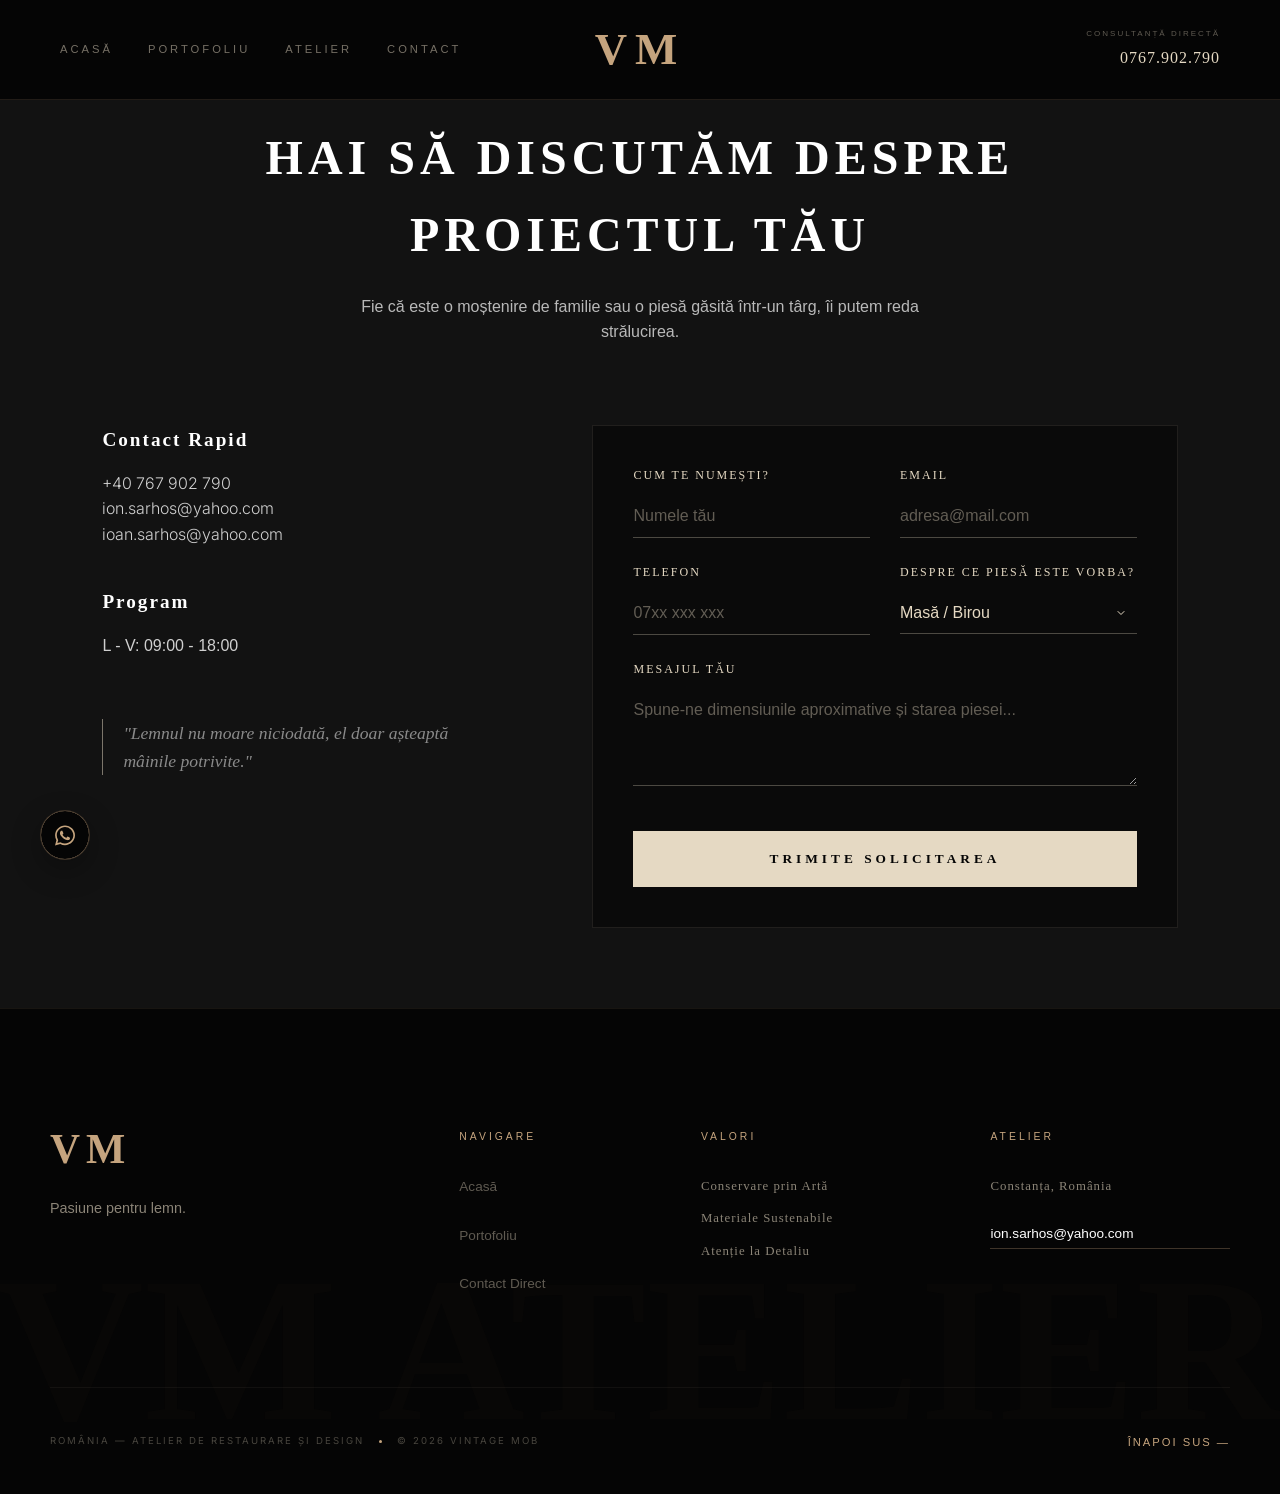
==== contact.html @ 912da4c3 "Add files via upload" ====
<!DOCTYPE html>
<html lang="ro">
<head>
    <meta charset="UTF-8">
    <meta name="viewport" content="width=device-width, initial-scale=1.0">
    <title>Contact Premium | VintageMob</title>
    <link rel="stylesheet" href="style.css">
    <link href="https://fonts.googleapis.com/css2?family=Inter:wght@300;400;700&display=swap" rel="stylesheet">
</head>
<body>

   <header class="v-header-fixed">
    <div class="v-header-container">
        
        <nav class="v-nav">
            <a href="index.html" class="v-link">Acasă</a>
            <a href="portofoliu.html" class="v-link">Portofoliu</a>
            <a href="despre.html" class="v-link">Atelier</a>
            <a href="contact.html" class="v-link">Contact</a>
        </nav>

        <div class="v-logo-box">
            <a href="index.html" class="v-logo">VM</a>
        </div>

        <div class="v-action">
            <a href="tel:0767902790" class="v-tel-link">
                <span class="v-tel-label">Consultanță Directă</span>
                <span class="v-tel-num">0767.902.790</span>
                <div class="v-line-anim"></div>
            </a>
        </div>

    </div>
</header>


    <main class="contact-premium">
        <section class="contact-intro">
            <h1>Hai să discutăm despre proiectul tău</h1>
            <p>Fie că este o moștenire de familie sau o piesă găsită într-un târg, îi putem reda strălucirea.</p>
        </section>

        <div class="contact-grid">
            <aside class="contact-details">
                
                <div class="info-block">
    <h3>Contact Rapid</h3>
    <p><a href="tel:+40767902790" class="contact-link-active">+40 767 902 790</a></p>
    
    <p><a href="mailto:ion.sarhos@yahoo.com" class="contact-link-active">ion.sarhos@yahoo.com</a></p>
    <p><a href="mailto:ioan.sarhos@yahoo.com" class="contact-link-active">ioan.sarhos@yahoo.com</a></p>
</div>
                <div class="info-block">
                    
                    <h3>Program</h3>
                    <p>L - V: 09:00 - 18:00</p>
                    
                </div>

                <blockquote class="contact-quote">
                    "Lemnul nu moare niciodată, el doar așteaptă mâinile potrivite."
                </blockquote>
            </aside>





<section class="form-wrapper">
    <form action="https://formspree.io/f/mykdwbqo" method="POST" enctype="multipart/form-data" class="modern-form">
        
        <div class="input-row">
            <div class="input-group">
                <label>Cum te numești?</label>
                <input type="text" name="nume" placeholder="Numele tău" required>
            </div>
            <div class="input-group">
                <label>Email</label>
                <input type="email" name="email" placeholder="adresa@mail.com" required>
            </div>
        </div>
        
        <div class="input-row">
            <div class="input-group">
                <label>Telefon</label>
                <input type="tel" name="telefon" placeholder="07xx xxx xxx" required>
            </div>
            <div class="input-group">
                <label>Despre ce piesă este vorba?</label>
                <select name="tip_mobila">
                    <option value="masa">Masă / Birou</option>
                    <option value="mobila-comanda">Mobilă la comandă</option>
                    <option value="scaune">Scaune / Fotolii</option>
                    <option value="tamplarie-comanda">Uși / Ferestre la comandă</option>
                    <option value="dulap">Dulap / Comodă</option>
                    <option value="altceva">Altceva</option>
                </select>
            </div>
        </div>

        <div class="input-group">
            <label>Mesajul tău</label>
            <textarea name="mesaj" rows="4" placeholder="Spune-ne dimensiunile aproximative și starea piesei..."></textarea>
        </div>

        <button type="submit" class="btn-premium">Trimite Solicitarea</button>
    </form>
</section>




            
            
        </div>
    </main>

   <footer class="cinematic-footer">
    <div class="footer-bg-text">VM ATELIER</div>

    <div class="footer-container">
        <div class="footer-grid">
            
            <div class="footer-col brand-col">
                <a href="index.html" class="logo-classic">VM</a>
                <p class="brand-desc">Pasiune pentru lemn.</p>
            </div>
            
            <div class="footer-col">
                <span class="footer-label">Navigare</span>
                <nav class="footer-links">
                    <a href="index.html">Acasă</a>
                    <a href="portofoliu.html">Portofoliu</a>
                    <a href="contact.html">Contact Direct</a>
                </nav>
            </div>

            <div class="footer-col">
                <span class="footer-label">Valori</span>
                <div class="footer-static-wrap">
                    <p class="footer-static-text">Conservare prin Artă</p>
                    <p class="footer-static-text">Materiale Sustenabile</p>
                    <p class="footer-static-text">Atenție la Detaliu</p>
                </div>
            </div>

            <div class="footer-col">
                <span class="footer-label">Atelier</span>
                <div class="footer-links">
                    <p class="footer-static-text">Constanța, România</p>
                    <a href="mailto:ion.sarhos@yahoo.com" class="footer-cta-email">ion.sarhos@yahoo.com</a>
                </div>
            </div>

        </div>

        <div class="footer-bottom">
            <div class="footer-legal">
                <span>ROMÂNIA — ATELIER DE RESTAURARE ȘI DESIGN</span>
                <div class="legal-dots"></div>
                <span>&copy; 2026 VINTAGE MOB</span>
            </div>
            <div class="back-to-top">
                <a href="#top">Înapoi sus —</a>
            </div>
        </div>
    </div>
</footer>



<div class="wa-container">
    <a href="https://wa.me/40767902790" target="_blank" class="wa-link">
        <span class="wa-text">Consultanță WhatsApp</span>
        <div class="wa-icon-box">
            <svg viewBox="0 0 448 512" class="wa-svg">
                <path d="M380.9 97.1C339 55.1 283.2 32 223.9 32c-122.4 0-222 99.6-222 222 0 39.1 10.2 77.3 29.6 111L0 480l117.7-30.9c32.4 17.7 68.9 27 106.1 27h.1c122.3 0 224.1-99.6 224.1-222 0-59.3-25.2-115-67.1-157zm-157 341.6c-33.2 0-65.7-8.9-94-25.7l-6.7-4-69.8 18.3L72 359.2l-4.4-7c-18.5-29.4-28.2-63.3-28.2-98.2 0-101.7 82.8-184.5 184.6-184.5 49.3 0 95.6 19.2 130.4 54.1 34.8 34.9 56.2 81.2 56.1 130.5 0 101.8-84.9 184.6-186.6 184.6zm101.2-138.2c-5.5-2.8-32.8-16.2-37.9-18-5.1-1.9-8.8-2.8-12.5 2.8-3.7 5.6-14.3 18-17.6 21.8-3.2 3.7-6.5 4.2-12 1.4-5.5-2.8-23.2-8.5-44.2-27.1-16.4-14.6-27.4-32.7-30.6-38.2-3.2-5.6-.3-8.6 2.4-11.4 2.5-2.5 5.5-6.5 8.3-9.8 2.8-3.3 3.7-5.6 5.5-9.3 1.8-3.7.9-6.9-.5-9.7-1.4-2.8-12.5-30.1-17.1-41.2-4.5-10.8-9.1-9.3-12.5-9.5-3.2-.2-6.9-.2-10.6.1-3.7.3-9.7 1.4-14.8 6.9-5.1 5.6-19.4 19-19.4 46.3 0 27.3 19.9 53.7 22.6 57.4 2.8 3.7 39.1 59.7 94.8 83.8 13.2 5.8 23.5 9.2 31.5 11.8 13.3 4.2 25.4 3.6 35 2.2 10.7-1.5 32.8-13.4 37.4-26.4 4.6-13 4.6-24.1 3.2-26.4-1.3-2.5-5-3.9-10.5-6.6z"/>
            </svg>
        </div>
    </a>
</div>


</body>
</html>
---- style.css ----
/* =========================================
   PALETA CROMATICĂ: Alb, Gri Deschis, Gri Închis
   ========================================= */

:root {
    --alb-pur: #FFFFFF;
    --gri-foarte-deschis: #F5F5F5; /* Fundal secțiuni */
    --gri-deschis: #D1D1D1;        /* Borduri și Hover */
    --gri-mediu: #666666;          /* Text secundar */
    --gri-inchis: #1A1A1A;         /* Header, Butoane, Text principal */
}









/* RESETARE GENERALĂ */
* {
    margin: 0;
    padding: 0;
    box-sizing: border-box;
    font-family: 'Inter', -apple-system, BlinkMacSystemFont, "Segoe UI", Roboto, sans-serif;
}

body {
    background-color: var(--alb-pur);
    color: var(--gri-inchis);
    line-height: 1.6;
}

/* ============================================================
HEADER SUPREME - VINTAGEMOB (FINAL OPTIMIZED)
============================================================ */

.atelier-header {
position: fixed !important;
top: 0 !important;
left: 0 !important;
width: 100% !important;
background: rgba(5, 5, 5, 0.95) !important; /* Negru intens, ușor transparent */
backdrop-filter: blur(15px) !important;
border-bottom: 1px solid rgba(197, 164, 126, 0.1) !important;
padding: 20px 0 !important;
z-index: 9999 !important;
transition: all 0.4s ease !important;
}

.header-inner {
max-width: 1400px !important;
margin: 0 auto !important;
padding: 0 50px !important;
display: grid !important;
grid-template-columns: 1fr auto 1fr !important; /* Centrare matematică a logoului */
align-items: center !important;
}

/* --- NAVIGARE (STÂNGA) --- */
.header-nav {
display: flex !important;
gap: 35px !important;
}

.nav-link {
font-family: 'Montserrat', sans-serif !important;
font-size: 0.75rem !important;
text-transform: uppercase !important;
letter-spacing: 2px !important;
color: rgba(229, 217, 195, 0.5) !important;
text-decoration: none !important;
transition: 0.4s ease !important;
font-weight: 400 !important;
}

.nav-link:hover {
color: #E5D9C3 !important;
transform: translateY(-1px) !important;
}

/* --- LOGO (CENTRU) --- */
.logo-classic {
font-family: 'Cinzel', serif !important;
font-size: 2.6rem !important;
font-weight: 700 !important;
color: #C5A47E !important;
text-decoration: none !important;
letter-spacing: 6px !important;
text-transform: uppercase !important;
transition: 0.5s cubic-bezier(0.22, 1, 0.36, 1) !important;
line-height: 1 !important;
display: block !important;
}

.logo-classic:hover {
color: #E5D9C3 !important;
letter-spacing: 8px !important;
text-shadow: 0 0 25px rgba(197, 164, 126, 0.3) !important;
}

/* --- ACTION / TEL (DREAPTA) --- */
.header-action {
display: flex !important;
justify-content: flex-end !important;
}

.consultancy-link {
text-align: right !important;
text-decoration: none !important;
position: relative !important;
}

.consultancy-label {
display: block !important;
font-family: 'Montserrat', sans-serif !important;
font-size: 0.55rem !important;
text-transform: uppercase !important;
letter-spacing: 2px !important;
color: rgba(229, 217, 195, 0.4) !important;
margin-bottom: 2px !important;
}

.consultancy-num {
font-family: 'Cinzel', serif !important;
font-size: 0.95rem !important;
color: #E5D9C3 !important;
letter-spacing: 1px !important;
transition: 0.4s ease !important;
}

.link-underline {
position: absolute !important;
bottom: -2px !important;
right: 0 !important;
width: 0 !important;
height: 1px !important;
background: #C5A47E !important;
transition: width 0.4s ease !important;
}

.consultancy-link:hover .link-underline {
width: 100% !important;
}

.consultancy-link:hover .consultancy-num {
color: #FFFFFF !important;
}

/* --- MOBILE FIX --- */
@media (max-width: 1100px) {
.header-nav { display: none !important; }
.header-inner {
grid-template-columns: 1fr 1fr !important;
padding: 0 30px !important;
}
.logo-classic { font-size: 2rem !important; }
}

/* ============================================================
ULTRA-PRIORITY: ANULARE STILURI EXTERNE
============================================================ */
header, header *, .logo-classic, .nav-link, .consultancy-num {
box-sizing: border-box !important;
}




/* =========================================
   HERO SECTION - FULLSCREEN IMMERSIVE
   ========================================= */
.hero {
    width: 100%;
    height: 100vh; /* Ocupă exact 100% din înălțimea ecranului */
    display: flex;
    flex-direction: column;
    justify-content: center;
    align-items: center;
    text-align: center;
    position: relative;
    overflow: hidden;
    
    /* Fundalul cu overlay întunecat pentru contrast maxim */
    background: linear-gradient(rgba(0, 0, 0, 0.6), rgba(0, 0, 0, 0.7)), 
                url('gm1.jpg') no-repeat center center;
    background-size: cover !important;
    background-attachment: fixed; /* Efect de parallax subtil */
}

.hero h1 {
    font-family: 'Cinzel', serif;
    font-size: clamp(3rem, 10vw, 6rem); /* Se adaptează de la mobil la desktop */
    color: #fdfaf5;
    margin-bottom: 20px;
    letter-spacing: 15px;
    text-transform: uppercase;
    font-weight: 700;
    text-shadow: 0 10px 30px rgba(0, 0, 0, 0.5);
    animation: fadeInDown 1.5s ease;
}

.hero p {
    font-family: 'Montserrat', sans-serif;
    font-size: 1.2rem;
    color: #C5A47E; /* Culoarea logo-ului pentru consistență */
    letter-spacing: 8px;
    text-transform: uppercase;
    font-weight: 300;
    position: relative;
    padding-top: 30px;
    animation: fadeInUp 1.5s ease;
}

/* Linia elegantă sub subtitlu */
.hero p::before {
    content: '';
    position: absolute;
    top: 0;
    left: 50%;
    transform: translateX(-50%);
    width: 80px;
    height: 1px;
    background-color: #C5A47E;
}

/* =========================================
   RÂNDURI ZIG-ZAG (HOME REFINEMENT)
   ========================================= */
.proiecte-home {
    background-color: #050505; /* Negru pur pentru fundal */
    padding: 100px 0;
}

.rand {
    display: flex;
    align-items: center;
    justify-content: space-between;
    padding: 80px 10%;
    gap: 80px;
    min-height: 60vh;
}

/* Alternanța automată (Zig-Zag) */
.rand:nth-child(even) {
    flex-direction: row-reverse;
}

.poza {
    flex: 1.2;
    overflow: hidden;
    line-height: 0;
    border: 1px solid rgba(197, 164, 126, 0.1);
}

.poza img {
    width: 100%;
    height: auto;
    display: block;
    transition: transform 1.2s cubic-bezier(0.19, 1, 0.22, 1);
    filter: grayscale(20%);
}

.poza:hover img {
    transform: scale(1.05);
    filter: grayscale(0%);
}

.text-box {
    flex: 1;
}

.text-box h3 {
    font-family: 'Cinzel', serif;
    font-size: 2rem;
    color: #E5D9C3;
    margin-bottom: 25px;
    border-bottom: 1px solid #C5A47E;
    padding-bottom: 15px;
    display: inline-block;
}

.text-box p {
    font-family: 'Montserrat', sans-serif;
    color: rgba(229, 217, 195, 0.6);
    line-height: 1.8;
    font-size: 1.1rem;
}

/* Animații */
@keyframes fadeInDown {
    from { opacity: 0; transform: translateY(-30px); }
    to { opacity: 1; transform: translateY(0); }
}

@keyframes fadeInUp {
    from { opacity: 0; transform: translateY(30px); }
    to { opacity: 1; transform: translateY(0); }
}

/* Mobile Fix */
@media (max-width: 900px) {
    .rand, .rand:nth-child(even) {
        flex-direction: column;
        padding: 50px 5%;
        gap: 30px;
        text-align: center;
    }



/* =========================================
   ANIMATIE STATISTICI (REVEAL EFFECT)
   ========================================= */

.stats-section {
    display: flex;
    justify-content: space-around;
    padding: 120px 10%;
    background-color: #050505;
    border-top: 1px solid rgba(197, 164, 126, 0.05);
}

.stat-item {
    text-align: center;
    opacity: 0; /* Invizibil la început */
    transform: translateY(30px);
    animation: statReveal 1s cubic-bezier(0.2, 1, 0.3, 1) forwards;
}

/* Delay-uri pentru ca itemele să apară pe rând (Stânga -> Dreapta) */
.stat-item:nth-child(1) { animation-delay: 0.2s; }
.stat-item:nth-child(2) { animation-delay: 0.4s; }
.stat-item:nth-child(3) { animation-delay: 0.6s; }

.stat-number {
    display: block;
    font-family: 'Cinzel', serif;
    font-size: clamp(3rem, 5vw, 4.5rem);
    font-weight: 700;
    color: #C5A47E;
    margin-bottom: 10px;
    letter-spacing: 2px;
}

.stat-label {
    font-family: 'Montserrat', sans-serif;
    text-transform: uppercase;
    letter-spacing: 4px;
    font-size: 0.75rem;
    color: rgba(229, 217, 195, 0.4);
}

@keyframes statReveal {
    to {
        opacity: 1;
        transform: translateY(0);
    }
}
/* Modificăm stat-item pentru a fi "pregătit" de animație */
.stat-item {
    text-align: center;
    opacity: 0; 
    transform: translateY(30px);
    transition: all 1s cubic-bezier(0.2, 1, 0.3, 1);
}

/* Clasa pe care o va adăuga JavaScript-ul */
.stat-item.visible {
    opacity: 1;
    transform: translateY(0);
}

/* Delay-uri pentru apariție succesivă */
.stat-item.visible:nth-child(1) { transition-delay: 0.2s; }
.stat-item.visible:nth-child(2) { transition-delay: 0.4s; }
.stat-item.visible:nth-child(3) { transition-delay: 0.6s; }





}
/* =========================================
   FORMULAR CONTACT
   ========================================= */
.contact-form {
    max-width: 600px;
    margin: 50px auto;
    padding: 0 20px;
}

.contact-form input, 
.contact-form textarea {
    width: 100%;
    padding: 15px;
    margin-bottom: 20px;
    border: 1px solid var(--gri-deschis);
    background: var(--alb-pur);
    font-size: 1rem;
}

.btn-trimite {
    background-color: var(--gri-inchis);
    color: var(--alb-pur);
    padding: 15px 40px;
    border: none;
    text-transform: uppercase;
    font-weight: bold;
    cursor: pointer;
    transition: opacity 0.3s;
}

.btn-trimite:hover {
    opacity: 0.9;
}




/* --- PAGINA CONTACT PREMIUM --- */

:root {
    --bg-black: #050505;
    --alb-murdar: #E5D9C3;
    --text-muted: rgba(229, 217, 195, 0.6);
}

body {
    background-color: var(--bg-black);
    color: var(--alb-murdar);
}

.contact-premium {
    padding: 120px 8% 80px;
}

/* Intro */
.contact-intro {
    text-align: center;
    margin-bottom: 80px;
}

.contact-intro h1 {
    font-family: 'Cinzel', serif;
    font-size: 3rem;
    letter-spacing: 5px;
    margin-bottom: 20px;
    text-transform: uppercase;
}

.contact-intro p {
    font-family: 'Montserrat', sans-serif;
    font-weight: 300;
    opacity: 0.7;
    max-width: 600px;
    margin: 0 auto;
}

/* Grid Layout */
.contact-grid {
    display: grid;
    grid-template-columns: 1fr 1.5fr;
    gap: 100px;
}

/* Detalii Stânga (Asid) */
.contact-details .info-block {
    margin-bottom: 40px;
}

.info-block span {
    font-family: 'Cinzel', serif;
    font-size: 0.8rem;
    color: var(--text-muted);
    display: block;
    margin-bottom: 10px;
}

.info-block h3 {
    font-family: 'Cinzel', serif;
    font-size: 1.2rem;
    letter-spacing: 2px;
    margin-bottom: 15px;
}

.info-block p {
    font-family: 'Montserrat', sans-serif;
    font-weight: 300;
    line-height: 1.6;
    opacity: 0.8;
}

.contact-quote {
    margin-top: 60px;
    font-family: 'Cinzel', serif;
    font-style: italic;
    font-size: 1.1rem;
    border-left: 1px solid var(--alb-murdar);
    padding-left: 20px;
    opacity: 0.5;
}









/* --- FORMULAR VINTAGEMOB REPARAT COMPLET --- */

.form-wrapper {
    background: #0a0a0a !important; /* Fundal închis */
    padding: 40px !important;
    border: 1px solid rgba(229, 217, 195, 0.1) !important;
    width: 100%;
    box-sizing: border-box;
}

.modern-form {
    display: flex;
    flex-direction: column;
    gap: 25px;
}

/* Alinierea pe două coloane */
.input-row {
    display: grid !important;
    grid-template-columns: 1fr 1fr !important; /* Două coloane egale */
    gap: 30px !important;
}

.input-group {
    display: flex;
    flex-direction: column;
}

.input-group label {
    font-family: 'Cinzel', serif !important;
    font-size: 0.75rem !important;
    color: #E5D9C3 !important; /* Alb murdar vizibil */
    text-transform: uppercase;
    letter-spacing: 2px;
    margin-bottom: 10px;
    display: block;
}

/* Stil pentru Input, Select și Textarea */
.input-group input, 
.input-group select, 
.input-group textarea {
    background: transparent !important;
    border: none !important;
    border-bottom: 1px solid rgba(229, 217, 195, 0.3) !important;
    color: #FFFFFF !important; /* Scrisul clientului e alb pur */
    padding: 12px 0 !important;
    font-family: 'Montserrat', sans-serif !important;
    font-size: 1rem !important;
    outline: none !important;
    width: 100%;
}

.input-group input:focus, 
.input-group select:focus, 
.input-group textarea:focus {
    border-bottom-color: #E5D9C3 !important;
}

/* Ajustare Select pentru a fi lizibil */
.input-group select option {
    background-color: #0a0a0a;
    color: #E5D9C3;
}

/* Butonul Premium */
.btn-premium {
    background-color: #E5D9C3 !important;
    color: #050505 !important;
    border: none !important;
    padding: 20px !important;
    font-family: 'Cinzel', serif !important;
    font-weight: 700 !important;
    letter-spacing: 4px !important;
    text-transform: uppercase !important;
    cursor: pointer !important;
    transition: 0.4s !important;
    margin-top: 20px;
}

.btn-premium:hover {
    background-color: #FFFFFF !important;
    letter-spacing: 6px !important;
}

/* Placeholders mai vizibili */
::placeholder {
    color: rgba(229, 217, 195, 0.4) !important;
}

/* Mobile Fix */
@media (max-width: 768px) {
    .input-row {
        grid-template-columns: 1fr !important; /* O singură coloană pe telefon */
        gap: 20px !important;
    }
}


/* --- STILIZARE LISTĂ ASCUNSĂ (SELECT) --- */

.input-group select {
    background-color: transparent !important;
    color: #E5D9C3 !important; /* Culoarea textului principal */
    cursor: pointer !important;
    appearance: none !important; /* Scoate săgeata default a browserului */
    -webkit-appearance: none;
    -moz-appearance: none;
    padding-right: 30px !important; /* Spațiu pentru noua săgeată */
    background-image: url("data:image/svg+xml,%3Csvg xmlns='http://www.w3.org/2000/svg' width='12' height='12' viewBox='0 0 24 24' fill='none' stroke='%23E5D9C3' stroke-width='2' stroke-linecap='round' stroke-linejoin='round'%3E%3Cpath d='m6 9 6 6 6-6'/%3E%3C/svg%3E") !important;
    background-repeat: no-repeat !important;
    background-position: right 10px center !important;
}

/* Stil pentru opțiunile care apar când dai click */
.input-group select option {
    background-color: #0d0d0d !important; /* Fundalul listei când e deschisă */
    color: #E5D9C3 !important;
    padding: 15px !important;
    font-family: 'Montserrat', sans-serif !important;
}

/* Hover pe opțiuni (funcționează în funcție de browser) */
.input-group select option:hover {
    background-color: #1a1a1a !important;
}

/* Reparăm linia de jos să fie activă și la select */
.input-group select:focus {
    border-bottom-color: #E5D9C3 !important;
}










/* --- PORTFOLIO V3: MUZEAL & CINEMATIC --- */

.portfolio-v3 {
    background-color: #050505;
    color: #E5D9C3;
}

/* 1. HERO SECTION */
.p-hero {
    height: 100vh;
    display: flex;
    align-items: center;
    justify-content: center;
    text-align: center;
    background: radial-gradient(circle at center, #0a0a0a 0%, #050505 100%);
}

.p-reveal-tag {
    font-family: 'Montserrat', sans-serif;
    font-size: 0.65rem;
    text-transform: uppercase;
    letter-spacing: 6px;
    color: #C5A47E;
    display: block;
    margin-bottom: 30px;
}

.p-main-title {
    font-family: 'Cinzel', serif;
    font-size: clamp(2.5rem, 8vw, 5.5rem);
    font-weight: 400;
    line-height: 1.1;
    margin-bottom: 40px;
}

.p-main-title em {
    font-family: 'Playfair Display', serif; /* Dacă îl ai, altfel va lua default serif italic */
    font-style: italic;
    color: #C5A47E;
}

.p-scroll-indicator {
    margin-top: 50px;
    display: flex;
    justify-content: center;
}

.p-line {
    width: 1px;
    height: 80px;
    background: linear-gradient(to bottom, #C5A47E, transparent);
}

/* 2. DUAL DISPLAY (DIPTIC) */
.p-project-entry {
    padding: 150px 0;
}

.p-diptic {
    display: grid;
    grid-template-columns: 1fr 1fr;
    gap: 30px;
    padding: 0 5%;
    height: 85vh;
}

.p-frame {
    position: relative;
    overflow: hidden;
    background: #111;
}

.p-frame img {
    width: 100%;
    height: 100%;
    object-fit: cover;
    opacity: 0.8;
    transition: all 1.8s cubic-bezier(0.19, 1, 0.22, 1);
}

.p-frame:hover img {
    opacity: 1;
    transform: scale(1.05);
}

.p-meta-tag {
    position: absolute;
    bottom: 30px;
    left: 30px;
    font-family: 'Montserrat', sans-serif;
    font-size: 0.6rem;
    letter-spacing: 3px;
    text-transform: uppercase;
    background: rgba(0,0,0,0.7);
    padding: 10px 20px;
    border: 1px solid rgba(197, 164, 126, 0.2);
}

/* 3. DESCRIPTION GRID */
.p-description-grid {
    padding: 60px 5% 0;
    display: grid;
    grid-template-columns: 0.5fr 1.5fr;
    align-items: flex-start;
}

.p-description-grid.central {
    grid-template-columns: 1fr;
    text-align: center;
    max-width: 800px;
    margin: 0 auto;
}

.p-number {
    font-family: 'Cinzel', serif;
    font-size: 5rem;
    color: rgba(197, 164, 126, 0.1);
    line-height: 1;
}

.p-info h2 {
    font-family: 'Cinzel', serif;
    font-size: 2.2rem;
    color: #E5D9C3;
    margin-bottom: 20px;
}

.p-info p {
    font-family: 'Montserrat', sans-serif;
    font-weight: 300;
    line-height: 1.8;
    color: rgba(229, 217, 195, 0.7);
    max-width: 600px;
}

.p-link-luxury {
    display: inline-block;
    margin-top: 30px;
    font-family: 'Montserrat', sans-serif;
    font-size: 0.75rem;
    text-transform: uppercase;
    letter-spacing: 2px;
    color: #C5A47E;
    text-decoration: none;
    border-bottom: 1px solid rgba(197, 164, 126, 0.3);
    padding-bottom: 5px;
    transition: 0.4s;
}

.p-link-luxury:hover {
    color: #fff;
    border-color: #fff;
    padding-right: 15px;
}

/* 4. CAROUSEL SHOWCASE */
.p-gallery-showcase {
    padding: 150px 0;
    background-color: #080808;
}

.p-gallery-header {
    text-align: center;
    margin-bottom: 80px;
}

.p-carousel {
    position: relative;
    width: 100%;
    height: 80vh;
    display: flex;
    align-items: center;
}

.p-track-container {
    width: 100%;
    height: 100%;
    overflow: hidden;
}

.p-track {
    display: flex;
    height: 100%;
    transition: transform 1.2s cubic-bezier(0.77, 0, 0.175, 1);
}

/* --- REGULA PENTRU TOATE SLIDE-URILE --- */
.p-slide {
    min-width: 100%;
    height: 85vh; /* Înălțime constantă */
    display: flex;
    align-items: center;
    justify-content: center;
    background-color: #050505;
    overflow: hidden;
}

/* --- PRIMA POZĂ: FULL WIDTH (STÂNGA-DREAPTA) --- */
.p-slide:first-child img {
    width: 100% !important;
    height: 100% !important;
    object-fit: cover !important; /* Aceasta se va întinde pe tot ecranul */
    filter: brightness(0.8); /* Puțin mai întunecată pentru aspect dramatic */
}

/* --- RESTUL POZELOR: REZOLUȚIE COMPLETĂ (FĂRĂ TĂIERE) --- */
.p-slide:not(:first-child) img {
    max-width: 95%; /* Lăsăm puțin spațiu la margini pentru eleganță */
    max-height: 90%;
    width: auto !important;
    height: auto !important;
    object-fit: contain !important; /* Aici vedem toată poza, chiar dacă e portret */
    box-shadow: 0 30px 60px rgba(0,0,0,0.8);
}

/* Stil pentru butoanele de navigare ca să nu acopere pozele */
.p-nav {
    z-index: 100;
    background: rgba(0,0,0,0.2);
    border-radius: 50%;
    width: 60px;
    height: 60px;
    display: flex;
    align-items: center;
    justify-content: center;
    transition: 0.3s;
}

.p-nav:hover {
    background: rgba(197, 164, 126, 0.8);
    color: #050505;
}

.p-nav {
    position: absolute;
    top: 50%;
    transform: translateY(-50%);
    background: transparent;
    border: none;
    color: #C5A47E;
    font-size: 3rem;
    cursor: pointer;
    z-index: 10;
    transition: 0.4s;
    opacity: 0.5;
}

.p-nav:hover {
    opacity: 1;
    color: #fff;
}

.p-prev { left: 40px; }
.p-next { right: 40px; }

/* 5. FINAL CTA */
.p-final-cta {
    padding: 180px 5%;
    text-align: center;
    border-top: 1px solid rgba(197, 164, 126, 0.1);
}

.p-cta-inner h2 {
    font-family: 'Cinzel', serif;
    font-size: 2.5rem;
    margin-bottom: 15px;
}

.p-cta-inner p {
    font-family: 'Montserrat', sans-serif;
    margin-bottom: 40px;
    opacity: 0.6;
}

.p-btn-gold {
    display: inline-block;
    padding: 22px 55px;
    background-color: #C5A47E;
    color: #050505;
    font-family: 'Cinzel', serif;
    font-weight: 700;
    text-decoration: none;
    text-transform: uppercase;
    letter-spacing: 4px;
    transition: 0.5s;
}

.p-btn-gold:hover {
    background-color: #fff;
    letter-spacing: 6px;
    transform: translateY(-5px);
}

/* RESPONSIVE */
@media (max-width: 900px) {
    .p-diptic {
        grid-template-columns: 1fr;
        height: auto;
    }
    .p-frame { height: 50vh; }
    .p-description-grid { grid-template-columns: 1fr; }
    .p-carousel { height: 50vh; }
    .p-nav { font-size: 2rem; }
    .p-prev { left: 10px; }
    .p-next { right: 10px; }
}



/* --- SECTION VIDEO FULL WIDTH --- */
.p-video-full {
    width: 100%;
    overflow: hidden;
    background-color: #050505;
}

.p-video-wrapper-full {
    position: relative;
    width: 100%;
    height: 80vh; /* Ocupă 80% din înălțimea ecranului */
    display: flex;
    align-items: center;
    justify-content: center;
}

.v-content-full {
    position: absolute;
    top: 0;
    left: -12%; /* Păstrăm crop-ul de 12% pe margini */
    width: 124%; 
    height: 100%;
    object-fit: cover;
    filter: brightness(0.4) contrast(1.1); /* Întunecăm pentru a scoate textul în evidență */
}

/* Containerul pentru derularea textului */
.v-scrolling-overlay {
    position: relative;
    z-index: 10;
    width: 100%;
    overflow: hidden;
}

.v-scroll-container {
    display: flex;
    align-items: center;
    justify-content: center;
    white-space: nowrap;
    animation: slowScroll 15s linear infinite; /* Mișcare foarte lentă și fluidă */
}

.v-scroll-phrase {
    font-family: 'Cinzel', serif !important;
    font-size: clamp(2rem, 8vw, 6rem) !important;
    color: #E5D9C3;
    letter-spacing: 20px;
    text-transform: uppercase;
    margin: 0 50px;
    opacity: 0.8;
}

/* Linia elegantă între cele două concepte */
.v-scroll-divider {
    width: 150px;
    height: 1px;
    background: linear-gradient(90deg, transparent, #C5A47E, transparent);
    margin: 0 30px;
}

/* ANIMAȚIA DE DERULARE LENTĂ */
@keyframes slowScroll {
    0% {
        transform: translateX(50%);
        opacity: 0;
    }
    10%, 90% {
        opacity: 1;
    }
    100% {
        transform: translateX(-50%);
        opacity: 0;
    }
}

/* Overlay gradient pe margini pentru un look soft */
.p-video-wrapper-full::after, .p-video-wrapper-full::before {
    content: '';
    position: absolute;
    top: 0;
    width: 15%;
    height: 100%;
    z-index: 11;
    pointer-events: none;
}

.p-video-wrapper-full::before {
    left: 0;
    background: linear-gradient(90deg, #050505, transparent);
}

.p-video-wrapper-full::after {
    right: 0;
    background: linear-gradient(-90deg, #050505, transparent);
}

/* Mobile Adaptive */
@media (max-width: 768px) {
    .p-video-wrapper-full { height: 50vh; }
    .v-scroll-phrase { letter-spacing: 8px; font-size: 2rem !important; }
    .v-scroll-divider { width: 60px; }
}





/* --- FOOTER ULTIMATE EDITION --- */
.cinematic-footer {
    position: relative;
    background-color: #050505;
    padding: 120px 0 40px 0;
    overflow: hidden;
    border-top: 1px solid rgba(197, 164, 126, 0.1);
}

/* Textul uriaș de pe fundal */
.footer-bg-text {
    position: absolute;
    bottom: -20px;
    left: 50%;
    transform: translateX(-50%);
    font-family: 'Cinzel', serif;
    font-size: 18vw;
    font-weight: 900;
    color: rgba(197, 164, 126, 0.03); /* Foarte discret */
    white-space: nowrap;
    pointer-events: none;
    z-index: 0;
}

.footer-container {
    max-width: 1400px;
    margin: 0 auto;
    padding: 0 50px;
    position: relative;
    z-index: 1;
}

.footer-grid {
    display: grid;
    grid-template-columns: 1.5fr 1fr 1fr 1.2fr;
    gap: 60px;
    margin-bottom: 80px;
}

/* Stil Logo în Footer */
.brand-col .logo-classic {
    font-size: 3rem;
    margin-bottom: 25px;
    display: inline-block;
}

.brand-desc {
    font-family: 'Montserrat', sans-serif;
    font-size: 0.9rem;
    line-height: 1.8;
    color: rgba(229, 217, 195, 0.6);
    max-width: 300px;
}

.footer-label {
    display: block;
    font-family: 'Montserrat', sans-serif;
    font-size: 0.65rem;
    text-transform: uppercase;
    letter-spacing: 3px;
    color: #C5A47E;
    margin-bottom: 30px;
}

.footer-links {
    display: flex;
    flex-direction: column;
    gap: 15px;
}

.footer-links a {
    font-family: 'Montserrat', sans-serif;
    font-size: 0.85rem;
    color: rgba(229, 217, 195, 0.4);
    text-decoration: none;
    transition: 0.4s;
}

.footer-links a:hover {
    color: #E5D9C3;
    transform: translateX(5px);
}

/* Coloana de Status/Contact */
.availability {
    font-family: 'Cinzel', serif;
    font-size: 0.8rem;
    color: #E5D9C3;
    margin-bottom: 10px;
    letter-spacing: 1px;
}

.footer-cta-email {
    font-family: 'Montserrat', sans-serif;
    font-size: 1rem;
    color: #FFFFFF;
    text-decoration: none;
    border-bottom: 1px solid rgba(197, 164, 126, 0.3);
    padding-bottom: 5px;
    transition: 0.4s;
}

.footer-cta-email:hover {
    border-bottom-color: #C5A47E;
}

/* Bara finală de jos */
.footer-bottom {
    border-top: 1px solid rgba(229, 217, 195, 0.05);
    padding-top: 40px;
    display: flex;
    justify-content: space-between;
    align-items: center;
}

.footer-legal {
    display: flex;
    align-items: center;
    gap: 20px;
    font-family: 'Montserrat', sans-serif;
    font-size: 0.65rem;
    letter-spacing: 1px;
    color: rgba(229, 217, 195, 0.3);
}

.legal-dots {
    width: 4px;
    height: 4px;
    background: #C5A47E;
    border-radius: 50%;
}

.back-to-top a {
    font-family: 'Montserrat', sans-serif;
    font-size: 0.7rem;
    text-transform: uppercase;
    letter-spacing: 2px;
    color: #C5A47E;
    text-decoration: none;
    transition: 0.4s;
}

.back-to-top a:hover {
    letter-spacing: 4px;
    color: #fff;
}

/* Mobile */
@media (max-width: 1024px) {
    .footer-grid { grid-template-columns: 1fr 1fr; }
}

@media (max-width: 600px) {
    .footer-grid { grid-template-columns: 1fr; }
    .footer-bottom { flex-direction: column; gap: 20px; text-align: center; }
}








/* --- RESPONSIVE OPTIMIZATION --- */
@media (max-width: 992px) {
    .project-story {
        flex-direction: column !important; /* Toate devin coloane pe mobil */
        min-height: auto;
        padding: 80px 5%;
    }
    .project-image-parallax {
        height: 50vh;
        margin-bottom: 40px;
    }
    .project-content {
        text-align: left !important; /* Toate textele aliniate la stânga pe mobil */
    }
    .project-number {
        top: -10px;
        font-size: 3rem;
    }
    .hero-portfolio-intro h1 {
        font-size: clamp(3rem, 7vw, 5rem);
    }
    .lead-text {
        font-size: 1.1rem;
    }
}

@media (max-width: 576px) {
    .hero-portfolio-intro h1 {
        font-size: clamp(2.5rem, 6vw, 4rem);
    }
    .project-content h2 {
        font-size: 2rem;
    }
    .cta-final h1 {
        font-size: clamp(2rem, 5vw, 3.5rem);
    }
}

/* Set background-image for parallax dynamically via CSS attribute */
.project-image-parallax[data-img="proiect1.jpg"] { background-image: url('proiect1.jpg'); }
.project-image-parallax[data-img="proiect2.jpg"] { background-image: url('proiect2.jpg'); }
.project-image-parallax[data-img="proiect3.jpg"] { background-image: url('proiect3.jpg'); }
.project-image-parallax[data-img="proiect4.jpg"] { background-image: url('proiect4.jpg'); }
/* Adaugă aici și alte poze necesare */
.hero-portfolio-intro { background-image: url('hero-portofoliu.jpg'); } /* Imaginea de intro */















/* =========================================
   1. VARIABILE, RESETARE & FONTURI
   ========================================= */
:root {
    --gold: #c2a063; /* Auriu Vintage */
    --dark: #121212; /* Negru Intens */
    --dark-soft: #1a1a1a; /* Gri Foarte Închis */
    --light: #ffffff; /* Alb Pur */
    --grey-text: #a0a0a0; /* Gri pentru Text Secundar */
    --border-dark: #333; /* Culoare borduri și separatoare */
}

/* Resetare și Fonturi */
* {
    margin: 0;
    padding: 0;
    box-sizing: border-box;
    font-family: 'Inter', sans-serif; /* Font modern pentru corpul textului */
}

body {
    background-color: var(--dark);
    color: var(--light);
    line-height: 1.6;
    overflow-x: hidden; /* Previne scroll-ul orizontal nedorit */
}



/* =========================================
   3. HERO SECTION (IMAGINE DE FUNDAL SPECTACULOASĂ)
   ========================================= */
.hero-premium {
    width: 100%;
    height: 95vh; /* Aproape tot ecranul pentru impact */
    display: flex;
    flex-direction: column;
    justify-content: center;
    align-items: center;
    text-align: center;
    
    /* Imagine de fundal spectaculoasă - o bancă de lucru vintage */
    background: linear-gradient(rgba(0,0,0,0.7), rgba(0,0,0,0.8)), 
                url('gm.jpg') no-repeat center center/cover;
    
    background-attachment: fixed; /* Efect de Parallax */
    position: relative;
    overflow: hidden; /* Pentru a ascunde orice depășire a imaginii */
}

.hero-premium h1 {
    font-family: 'Playfair Display', serif; /* Font elegant pentru titlu */
    font-size: clamp(3.5rem, 8vw, 6rem); /* Titlu mare, responsiv */
    color: var(--light);
    text-transform: uppercase;
    letter-spacing: 5px;
    margin-bottom: 25px;
    text-shadow: 0px 4px 10px rgba(0,0,0,0.6); /* Umbră subtilă pentru lizibilitate */
}

.hero-premium p {
    color: var(--gold);
    font-size: clamp(1.1rem, 2.5vw, 1.6rem);
    letter-spacing: 4px;
    text-transform: uppercase;
    margin-bottom: 40px;
    font-weight: 300;
}

.btn-primary {
    display: inline-block;
    padding: 18px 40px;
    background-color: var(--gold);
    color: var(--dark);
    text-decoration: none;
    text-transform: uppercase;
    font-weight: 700;
    font-size: 1rem;
    letter-spacing: 2px;
    border: none;
    border-radius: 3px;
    transition: all 0.3s ease;
    box-shadow: 0px 5px 15px rgba(0,0,0,0.3);
}

.btn-primary:hover {
    background-color: var(--light);
    color: var(--dark);
    transform: translateY(-3px);
    box-shadow: 0px 8px 20px rgba(0,0,0,0.4);
}
/* =========================================
   4. RÂNDURI ZIG-ZAG (PROIECTE)
   ========================================= */
.rand {
    display: flex;
    align-items: center;
    padding: 100px 10%;
    gap: 80px;
}

.rand.invers {
    flex-direction: row-reverse;
    background-color: #1a1a1a; /* Gri foarte inchis pentru contrast */
}

.poza {
    flex: 1.2;
    overflow: hidden;
}

.poza img {
    width: 100%;
    display: block;
    border: 1px solid #333;
    transition: transform 0.6s cubic-bezier(0.2, 1, 0.3, 1);
}

.poza:hover img {
    transform: scale(1.05);
}

.text-box {
    flex: 1;
}

.text-box h3 {
    font-family: 'Playfair Display', serif;
    font-size: 2.2rem;
    color: #c2a063;
    margin-bottom: 20px;
}

.text-box p {
    color: #a0a0a0;
    font-size: 1.1rem;
    max-width: 500px;
}

/* =========================================
   5. STATISTICI (CIFRE)
   ========================================= */
.stats-section {
    display: flex;
    justify-content: space-around;
    padding: 120px 10%;
    background-color: #000000;
    text-align: center;
    border-top: 1px solid #222;
}

.stat-number {
    display: block;
    font-size: 4rem;
    font-family: 'Playfair Display', serif;
    font-weight: bold;
    color: #c2a063;
    margin-bottom: 10px;
}

.stat-label {
    text-transform: uppercase;
    letter-spacing: 3px;
    font-size: 0.8rem;
    color: #666;
}

/* =========================================
   6. FOOTER PREMIUM EXTINS
   ========================================= */
/* --- FOOTER FINAL LIGA SUPERIOARĂ --- */
.cinematic-footer {
    position: relative;
    background-color: #050505;
    padding: 120px 0 40px 0;
    overflow: hidden;
    border-top: 1px solid rgba(197, 164, 126, 0.1);
}

.footer-bg-text {
    position: absolute;
    bottom: -20px;
    left: 50%;
    transform: translateX(-50%);
    font-family: 'Cinzel', serif;
    font-size: 16vw;
    font-weight: 900;
    color: rgba(197, 164, 126, 0.02);
    white-space: nowrap;
    pointer-events: none;
    z-index: 0;
}

.footer-container {
    max-width: 1400px;
    margin: 0 auto;
    padding: 0 50px;
    position: relative;
    z-index: 1;
}

/* Setăm Grid-ul pe 4 coloane */
.footer-grid {
    display: grid;
    grid-template-columns: 1.5fr 0.8fr 1fr 1fr;
    gap: 50px;
    margin-bottom: 80px;
}

.footer-label {
    display: block;
    font-family: 'Montserrat', sans-serif;
    font-size: 0.65rem;
    text-transform: uppercase;
    letter-spacing: 3px;
    color: #C5A47E;
    margin-bottom: 30px;
}

/* Stiluri Text Static (Valori/Atelier) */
.footer-static-text {
    font-family: 'Cinzel', serif;
    font-size: 0.8rem;
    color: rgba(229, 217, 195, 0.6);
    margin-bottom: 12px;
    letter-spacing: 1px;
}

.footer-links a {
    font-family: 'Montserrat', sans-serif;
    font-size: 0.85rem;
    color: rgba(229, 217, 195, 0.4);
    text-decoration: none;
    display: block;
    margin-bottom: 12px;
    transition: 0.4s ease;
}

.footer-links a:hover {
    color: #E5D9C3;
    transform: translateX(5px);
}

.footer-cta-email {
    font-family: 'Montserrat', sans-serif;
    color: #FFFFFF !important;
    border-bottom: 1px solid rgba(197, 164, 126, 0.3);
    padding-bottom: 3px;
    display: inline-block !important;
}

/* Copyright Bar */
.footer-bottom {
    border-top: 1px solid rgba(229, 217, 195, 0.05);
    padding-top: 40px;
    display: flex;
    justify-content: space-between;
    align-items: center;
}

.footer-legal {
    font-family: 'Montserrat', sans-serif;
    font-size: 0.6rem;
    letter-spacing: 2px;
    color: rgba(229, 217, 195, 0.3);
    display: flex;
    align-items: center;
    gap: 15px;
}

.legal-dots {
    width: 3px;
    height: 3px;
    background: #C5A47E;
    border-radius: 50%;
}

.back-to-top a {
    font-family: 'Montserrat', sans-serif;
    font-size: 0.7rem;
    text-transform: uppercase;
    color: #C5A47E;
    text-decoration: none;
    letter-spacing: 2px;
}

/* Mobile */
@media (max-width: 1024px) {
    .footer-grid { grid-template-columns: 1fr 1fr; gap: 40px; }
    .footer-bg-text { font-size: 25vw; }
}


/* =========================================
   7. RESPONSIVE (MOBIL)
   ========================================= */
@media (max-width: 992px) {
    .navbar {
        height: auto;
        padding: 25px;
        flex-direction: column;
        gap: 20px;
    }
    
    .nav-links li {
        margin: 0 15px;
    }

    .hero h1 {
        font-size: 3rem;
    }

    .rand {
        flex-direction: column !important;
        text-align: center;
        padding: 60px 5%;
        gap: 40px;
    }

    .footer-main {
        grid-template-columns: 1fr;
        gap: 50px;
        text-align: center;
    }

    .footer-brand p {
        margin: 20px auto;
    }
}











/* Ajustări specifice pentru textul de poveste */
.text-box p {
    margin-bottom: 20px; /* Spațiu între paragrafe */
    text-align: justify; /* Aliniere curată a textului */
}

.text-box strong {
    color: #c2a063; /* Cuvintele evidențiate devin aurii */
}



















/* Containerul mutat în stânga jos */
.wa-container {
    position: fixed;
    bottom: 40px;
    left: 40px; /* Mutat de la right la left */
    z-index: 9999;
}

.wa-link {
    display: flex;
    flex-direction: row-reverse; /* Inversăm ordinea: Iconița rămâne la ancoră, textul apare în dreapta ei */
    align-items: center;
    text-decoration: none;
    gap: 15px;
}

/* Textul care apare discret dinspre stânga */
.wa-text {
    font-family: 'Montserrat', sans-serif;
    font-size: 0.7rem;
    text-transform: uppercase;
    letter-spacing: 2px;
    color: #C5A47E;
    opacity: 0;
    transform: translateX(-20px); /* Glisează dinspre stânga (negativ) */
    transition: all 0.6s cubic-bezier(0.22, 1, 0.36, 1);
    pointer-events: none; /* Previne activarea accidentală dacă mouse-ul e doar în zonă */
}

.wa-link:hover .wa-text {
    opacity: 1;
    transform: translateX(0);
}

/* --- RESTUL CODULUI (Iconița și Pulse) RĂMÂNE NESCHIMBAT --- */
.wa-icon-box {
    width: 50px;
    height: 50px;
    background: #050505;
    border: 1px solid rgba(197, 164, 126, 0.3);
    border-radius: 50%;
    display: flex;
    align-items: center;
    justify-content: center;
    transition: all 0.5s ease;
    box-shadow: 0 10px 30px rgba(0,0,0,0.3);
    position: relative;
    overflow: hidden;
}

.wa-svg {
    width: 20px;
    fill: #C5A47E;
    transition: all 0.5s ease;
}

.wa-icon-box::after {
    content: '';
    position: absolute;
    width: 100%;
    height: 100%;
    border-radius: 50%;
    border: 1px solid #C5A47E;
    animation: wa-pulse 3s infinite;
}

@keyframes wa-pulse {
    0% { transform: scale(1); opacity: 0.5; }
    100% { transform: scale(1.5); opacity: 0; }
}

.wa-link:hover .wa-icon-box {
    background: #C5A47E;
    border-color: #C5A47E;
}

.wa-link:hover .wa-svg {
    fill: #050505;
    transform: scale(1.1);
}








/* ============================================================
   PAGINA DESPRE: CINEMATIC & MODERN (OVERRIDE ACTIV)
   ============================================================ */

/* Reset special pentru a anula stilurile vechi de pe alte pagini */
.about-cinematic .rand, 
.about-cinematic .text-box, 
.about-cinematic .poza {
    background-color: transparent !important;
    padding: 0 !important;
    margin: 0 !important;
    border: none !important;
    gap: 0 !important;
    display: block !important; /* Anulează flex-ul vechi dacă e cazul */
}

.about-cinematic {
    background-color: #050505 !important;
    color: #E5D9C3 !important;
    font-family: 'Montserrat', sans-serif;
}

/* Hero Section Modern */
.about-hero {
    height: 75vh;
    background: linear-gradient(rgba(0,0,0,0.65), rgba(0,0,0,0.65)), url('atelier.jpg') no-repeat center center/cover;
    display: flex;
    align-items: center;
    justify-content: center;
    text-align: center;
    position: relative;
    border-bottom: 1px solid rgba(197, 164, 126, 0.1);
    margin-top: 0 !important; /* Asigură că lipsește spațiul sub header */
}

.hero-content-modern h1 {
    font-family: 'Cinzel', serif !important;
    font-size: clamp(2.5rem, 6vw, 4.5rem);
    font-weight: 400;
    line-height: 1.1;
    color: #E5D9C3;
    margin: 0;
}

.hero-content-modern h1 em {
    font-style: italic;
    color: #C5A47E;
}

.hero-line {
    width: 60px;
    height: 1px;
    background-color: #C5A47E;
    margin: 35px auto 0;
}

/* Grid-ul Introductiv - Anulează complet vechiul .rand */
.about-intro-grid {
    padding: 140px 8% !important;
    display: grid !important;
    grid-template-columns: 1fr 1fr !important;
    gap: 100px !important;
    align-items: center !important;
    background: transparent !important;
}

.intro-image-box {
    position: relative;
    line-height: 0;
}

.intro-image-box img {
    width: 100%;
    filter: grayscale(20%);
    border: 1px solid rgba(197, 164, 126, 0.2) !important;
    transform: none !important; /* Anulează orice hover vechi */
}

.image-accent {
    position: absolute;
    top: -20px;
    right: -20px;
    width: 100px;
    height: 100px;
    border-top: 2px solid #C5A47E !important;
    border-right: 2px solid #C5A47E !important;
    z-index: 1;
}

.section-label {
    font-family: 'Montserrat', sans-serif;
    font-size: 0.75rem;
    text-transform: uppercase;
    letter-spacing: 5px;
    color: #C5A47E;
    display: block;
    margin-bottom: 25px;
}

.intro-text-box h2 {
    font-family: 'Cinzel', serif !important;
    font-size: 2.8rem;
    margin-bottom: 30px;
    color: #E5D9C3;
    border: none !important; /* Anulează bordura veche de la h3-ul din .text-box */
    padding: 0 !important;
}

.intro-text-box p {
    font-family: 'Montserrat', sans-serif !important;
    line-height: 1.8 !important;
    margin-bottom: 25px !important;
    color: rgba(229, 217, 195, 0.75) !important;
    text-align: left !important; /* Anulează justify-ul vechi */
}

/* Pilonii de activitate - Secțiune Curată */
.piling-services {
    padding: 120px 8%;
    background-color: #0a0a0a !important;
    border-top: 1px solid rgba(197, 164, 126, 0.05);
}

.services-container {
    display: grid;
    grid-template-columns: repeat(3, 1fr);
    gap: 70px;
    max-width: 1400px;
    margin: 0 auto;
}

.service-block {
    position: relative;
    padding-top: 50px;
}

.service-block .p-number {
    font-family: 'Cinzel', serif !important;
    font-size: 3.5rem !important;
    color: rgba(197, 164, 126, 0.08) !important;
    position: absolute;
    top: 0;
    left: 0;
    z-index: 0;
}

.service-block h3 {
    font-family: 'Cinzel', serif !important;
    font-size: 1.3rem !important;
    color: #C5A47E !important;
    margin-bottom: 20px !important;
    position: relative;
    z-index: 1;
    border: none !important;
}

.service-block p {
    font-family: 'Montserrat', sans-serif !important;
    font-size: 0.95rem !important;
    line-height: 1.7 !important;
    color: rgba(229, 217, 195, 0.5) !important;
}

/* Promisiunea (CTA Final) */
.about-promise {
    padding: 160px 8%;
    text-align: center;
    background-color: #050505;
}

.promise-content h2 {
    font-family: 'Cinzel', serif !important;
    font-size: 3rem;
    margin-bottom: 25px;
    color: #E5D9C3;
}

.promise-content h2 em {
    color: #C5A47E;
    font-style: italic;
}

.promise-content p {
    font-family: 'Montserrat', sans-serif;
    max-width: 650px;
    margin: 0 auto 50px;
    opacity: 0.7;
    font-size: 1.1rem;
}

.p-btn-gold {
    display: inline-block;
    padding: 22px 55px;
    background-color: #C5A47E !important;
    color: #050505 !important;
    font-family: 'Cinzel', serif;
    font-weight: 700;
    text-decoration: none;
    letter-spacing: 4px;
    text-transform: uppercase;
    transition: 0.5s ease;
}

.p-btn-gold:hover {
    background-color: #FFFFFF !important;
    letter-spacing: 6px;
}

/* Mobile Responsive - Hard Reset */
@media (max-width: 1024px) {
    .about-intro-grid { 
        grid-template-columns: 1fr !important; 
        gap: 60px !important; 
        text-align: center !important; 
        padding: 80px 5% !important;
    }
    .intro-text-box p { text-align: center !important; }
    .services-container { grid-template-columns: 1fr !important; gap: 50px; }
    .image-accent { display: none !important; }
}












/* ============================================================
   HEADER SUPREME V4 - ARCHITECTURAL DESIGN
   ============================================================ */

/* Anulare Totală Stiluri Vechi pentru Header */
header, .atelier-header, .header-premium, .navbar {
    display: none !important; /* Ascundem orice tentativă de header vechi */
}

.v-header-fixed {
    position: fixed !important;
    top: 0 !important;
    left: 0 !important;
    width: 100% !important;
    height: 100px !important;
    background: rgba(5, 5, 5, 0.9) !important;
    backdrop-filter: blur(20px) !important;
    -webkit-backdrop-filter: blur(20px) !important;
    border-bottom: 1px solid rgba(197, 164, 126, 0.15) !important;
    display: flex !important;
    align-items: center !important;
    z-index: 10000 !important;
    animation: v-header-reveal 1.2s cubic-bezier(0.2, 1, 0.3, 1) !important;
}

.v-header-container {
    max-width: 1440px !important;
    width: 100% !important;
    margin: 0 auto !important;
    padding: 0 60px !important;
    display: grid !important;
    grid-template-columns: 1fr auto 1fr !important;
    align-items: center !important;
}

/* --- LOGO: CENTRARE ABSOLUTĂ ȘI FONT CINZEL --- */
.v-logo-box {
    display: flex !important;
    justify-content: center !important;
}

.v-logo {
    font-family: 'Cinzel', serif !important;
    font-size: 2.8rem !important;
    font-weight: 700 !important;
    color: #C5A47E !important;
    text-decoration: none !important;
    letter-spacing: 8px !important;
    text-transform: uppercase !important;
    line-height: 1 !important;
    transition: all 0.5s ease !important;
}

.v-logo:hover {
    color: #E5D9C3 !important;
    letter-spacing: 12px !important;
    text-shadow: 0 0 30px rgba(197, 164, 126, 0.3) !important;
}

/* --- NAVIGAȚIE: MONTSERRAT --- */
.v-nav {
    display: flex !important;
    gap: 35px !important;
}

.v-link {
    font-family: 'Montserrat', sans-serif !important;
    font-size: 0.7rem !important;
    font-weight: 400 !important;
    text-transform: uppercase !important;
    letter-spacing: 3px !important;
    color: rgba(229, 217, 195, 0.5) !important;
    text-decoration: none !important;
    transition: 0.4s ease !important;
}

.v-link:hover {
    color: #C5A47E !important;
    transform: translateY(-2px) !important;
}

/* --- CONTACT DREAPTA --- */
.v-action {
    display: flex !important;
    justify-content: flex-end !important;
}

.v-tel-link {
    text-decoration: none !important;
    text-align: right !important;
    position: relative !important;
}

.v-tel-label {
    display: block !important;
    font-family: 'Montserrat', sans-serif !important;
    font-size: 0.5rem !important;
    letter-spacing: 2px !important;
    text-transform: uppercase !important;
    color: rgba(229, 217, 195, 0.4) !important;
    margin-bottom: 4px !important;
}

.v-tel-num {
    font-family: 'Cinzel', serif !important;
    font-size: 1rem !important;
    color: #E5D9C3 !important;
    letter-spacing: 1px !important;
}

.v-line-anim {
    position: absolute !important;
    bottom: -5px !important;
    right: 0 !important;
    width: 0 !important;
    height: 1px !important;
    background: #C5A47E !important;
    transition: width 0.6s ease !important;
}

.v-tel-link:hover .v-line-anim {
    width: 100% !important;
}

/* --- ANIMAȚIE REVEAL --- */
@keyframes v-header-reveal {
    0% { transform: translateY(-100%); opacity: 0; }
    100% { transform: translateY(0); opacity: 1; }
}

/* --- MOBILE --- */
@media (max-width: 1024px) {
    .v-nav { display: none !important; }
    .v-header-container { grid-template-columns: 1fr 1fr !important; padding: 0 30px !important; }
    .v-logo { font-size: 2rem !important; }
}









.contact-link-active {
    color: inherit; /* Ia culoarea textului din părinte (alb-crem) */
    text-decoration: none; /* Scoate linia de sub text */
    transition: color 0.3s ease;
    display: inline-block;
}

.contact-link-active:hover {
    color: #C5A47E; /* Se schimbă în auriul tău mat la hover */
}













/* --- TIMELINE SECTION STYLE --- */
.v-timeline-section {
    padding: 120px 5%;
    background-color: #050505;
    position: relative;
    overflow: hidden;
}

.v-timeline-header {
    text-align: center;
    margin-bottom: 100px;
}

.v-timeline-header h2 {
    font-family: 'Cinzel', serif;
    font-size: 3rem;
    color: #E5D9C3;
    margin-top: 15px;
}

.v-timeline-container {
    max-width: 1200px;
    margin: 0 auto;
    position: relative;
}

/* Linia Verticală de pe Mijloc */
.v-timeline-line {
    position: absolute;
    left: 50%;
    top: 0;
    bottom: 0;
    width: 1px;
    background: linear-gradient(to bottom, transparent, #C5A47E, transparent);
    transform: translateX(-50%);
}

.v-step {
    display: flex;
    justify-content: space-between;
    align-items: center;
    width: 100%;
    margin-bottom: 80px;
    position: relative;
    opacity: 0; /* Pentru animație */
    transform: translateY(40px);
    transition: all 1s cubic-bezier(0.22, 1, 0.36, 1);
}

/* Clasa adăugată de JS la scroll */
.v-step.show {
    opacity: 1;
    transform: translateY(0);
}

.v-step-content {
    width: 45%;
    padding: 30px;
    background: rgba(15, 15, 15, 0.5);
    border: 1px solid rgba(197, 164, 126, 0.1);
    border-radius: 2px;
}

.v-step-number {
    font-family: 'Cinzel', serif;
    font-size: 0.8rem;
    color: #C5A47E;
    letter-spacing: 3px;
    display: block;
    margin-bottom: 10px;
}

.v-step-content h3 {
    font-family: 'Cinzel', serif;
    color: #E5D9C3;
    font-size: 1.5rem;
    margin-bottom: 15px;
}

.v-step-content p {
    font-family: 'Montserrat', sans-serif;
    color: rgba(229, 217, 195, 0.6);
    font-size: 0.95rem;
    line-height: 1.7;
}

/* Punctul auriu de pe linie */
.v-step-dot {
    position: absolute;
    left: 50%;
    transform: translateX(-50%);
    width: 10px;
    height: 10px;
    background: #C5A47E;
    border-radius: 50%;
    box-shadow: 0 0 15px #C5A47E;
    z-index: 2;
}

/* Aranjament Stânga/Dreapta */
.item-left { flex-direction: row; }
.item-right { flex-direction: row-reverse; }

.item-left .v-step-content { text-align: right; }
.item-right .v-step-content { text-align: left; }

/* Mobile Adaptability */
@media (max-width: 768px) {
    .v-timeline-line { left: 20px; }
    .v-step { flex-direction: row !important; margin-bottom: 50px; }
    .v-step-content { width: calc(100% - 60px); text-align: left !important; margin-left: 40px; }
    .v-step-dot { left: 20px; }
}













/* --- ANULARE ȘI RECONSTRUCȚIE SECȚIUNE CONCEPT --- */

/* Forțăm fundalul și anulăm padding-ul vechi dacă există conflicte */
.v-concept-section.v-override {
    background-color: #050505 !important;
    padding: 160px 10% !important;
    text-align: center !important;
    border: none !important;
}

/* Badge-ul auriu de sus */
.v-override .v-accent-badge {
    font-family: 'Montserrat', sans-serif !important;
    font-size: 0.65rem !important;
    text-transform: uppercase !important;
    letter-spacing: 6px !important;
    color: #C5A47E !important; /* Auriul tău semnătură */
    margin-bottom: 35px !important;
    display: block !important;
}

/* Titlul principal */
.v-override .v-concept-title {
    font-family: 'Cinzel', serif !important;
    font-size: clamp(2.2rem, 5vw, 3.8rem) !important;
    color: #fdfaf5 !important; /* Un alb-crem foarte deschis pentru contrast pe negru */
    margin-bottom: 45px !important;
    letter-spacing: 2px !important;
    line-height: 1.2 !important;
}

/* Stilul pentru cuvântul cursiv */
.v-override .v-concept-title em {
    font-family: 'Playfair Display', serif !important;
    font-style: italic !important;
    color: #C5A47E !important;
    text-transform: lowercase !important;
}

/* Textul descriptiv - Anulăm gri-ul șters */
.v-override .v-concept-content p {
    font-family: 'Montserrat', sans-serif !important;
    font-size: 1.15rem !important;
    line-height: 2.2 !important;
    color: rgba(229, 217, 195, 0.75) !important; /* Alb perlat cu opacitate pentru look cinematic */
    max-width: 850px !important;
    margin: 0 auto !important;
    font-weight: 300 !important;
    text-align: center !important;
}

/* Linia de jos */
.v-override .v-minimal-line {
    width: 80px !important;
    height: 1px !important;
    background-color: #C5A47E !important;
    margin: 70px auto 0 !important;
    opacity: 0.5 !important;
}

/* Anulăm orice alt stil de la containerele părinte care ar putea încurca */
.v-concept-section * {
    box-sizing: border-box !important;
}










/* =========================================
   SECȚIUNE RECENZII - VINTAGEMOB (COMPLET)
   ========================================= */

.v-reviews-section {
    padding: 120px 5%;
    background-color: #050505;
    text-align: center;
    color: #fdfaf5;
    position: relative;
    border-top: 1px solid rgba(197, 164, 126, 0.05);
}

.v-reviews-container {
    max-width: 1200px;
    margin: 0 auto;
}

/* --- REZUMAT MEDIE --- */
.v-rating-summary {
    margin-bottom: 60px;
    animation: fadeIn 1.5s ease;
}

.v-average-number {
    font-family: 'Cinzel', serif;
    font-size: 5rem;
    color: #C5A47E;
    line-height: 1;
    margin-bottom: 10px;
}

.v-average-stars {
    color: #C5A47E;
    font-size: 1.8rem;
    letter-spacing: 8px;
    margin-bottom: 15px;
}

.v-total-count {
    font-family: 'Montserrat', sans-serif;
    font-size: 0.75rem;
    text-transform: uppercase;
    letter-spacing: 3px;
    color: rgba(229, 217, 195, 0.4);
}

/* --- GRID RECENZII --- */
.v-reviews-grid {
    display: grid;
    grid-template-columns: repeat(auto-fit, minmax(320px, 1fr));
    gap: 30px;
    margin-top: 50px;
}

.v-review-card {
    background: rgba(255, 255, 255, 0.02);
    padding: 40px;
    border: 1px solid rgba(197, 164, 126, 0.1);
    text-align: left;
    transition: all 0.5s cubic-bezier(0.23, 1, 0.32, 1);
}

.v-review-card:hover {
    border-color: rgba(197, 164, 126, 0.5);
    transform: translateY(-5px);
    background: rgba(197, 164, 126, 0.03);
}

.v-review-card p {
    font-family: 'Montserrat', sans-serif;
    font-size: 1rem;
    line-height: 1.8;
    color: rgba(229, 217, 195, 0.7);
    font-style: italic;
    margin-bottom: 20px;
}

.v-review-author {
    font-family: 'Cinzel', serif;
    color: #C5A47E;
    font-size: 0.9rem;
    letter-spacing: 2px;
}

/* --- BUTON ESTETIC PREMIUM --- */
.v-btn-container {
    margin-top: 80px;
}

.v-premium-btn {
    position: relative;
    background: transparent;
    border: 1px solid rgba(197, 164, 126, 0.4);
    color: #C5A47E;
    padding: 20px 50px;
    font-family: 'Montserrat', sans-serif;
    font-size: 0.8rem;
    text-transform: uppercase;
    letter-spacing: 4px;
    cursor: pointer;
    overflow: hidden;
    z-index: 1;
    transition: all 0.5s cubic-bezier(0.23, 1, 0.32, 1);
}

.v-premium-btn::before {
    content: '';
    position: absolute;
    bottom: -100%;
    left: 0;
    width: 100%;
    height: 100%;
    background-color: #C5A47E;
    z-index: -1;
    transition: all 0.5s cubic-bezier(0.23, 1, 0.32, 1);
}

.v-premium-btn:hover {
    color: #050505;
    letter-spacing: 6px;
    box-shadow: 0 15px 30px rgba(197, 164, 126, 0.15);
}

.v-premium-btn:hover::before {
    bottom: 0;
}

/* --- MODAL & FORMULAR --- */
.v-review-modal {
    display: none;
    position: fixed;
    z-index: 10000;
    top: 0; left: 0;
    width: 100%; height: 100%;
    background: rgba(0, 0, 0, 0.95);
    align-items: center;
    justify-content: center;
    backdrop-filter: blur(10px);
}

.v-modal-content {
    background: #0a0a0a;
    padding: 50px;
    width: 90%;
    max-width: 500px;
    border: 1px solid #C5A47E;
    position: relative;
}

.v-close {
    position: absolute;
    top: 20px; right: 25px;
    color: #C5A47E;
    font-size: 30px;
    cursor: pointer;
}

/* Sistem Selectare Stele */
.v-star-input {
    display: flex;
    flex-direction: row-reverse;
    justify-content: center;
    font-size: 2.5rem;
    margin-bottom: 25px;
}

.v-star-input span {
    color: #222;
    cursor: pointer;
    transition: 0.3s;
}

.v-star-input span:hover,
.v-star-input span:hover ~ span,
.v-star-input span.active,
.v-star-input span.active ~ span {
    color: #C5A47E;
    text-shadow: 0 0 15px rgba(197, 164, 126, 0.4);
}

.v-modal-content input, 
.v-modal-content textarea {
    width: 100%;
    background: #050505;
    border: 1px solid #333;
    color: #fdfaf5;
    padding: 15px;
    margin-bottom: 20px;
    font-family: 'Montserrat', sans-serif;
    outline: none;
}

.v-modal-content input:focus, 
.v-modal-content textarea:focus {
    border-color: #C5A47E;
}

.v-submit-btn {
    width: 100%;
    background: #C5A47E;
    color: #050505;
    border: none;
    padding: 18px;
    font-family: 'Montserrat', sans-serif;
    font-weight: bold;
    text-transform: uppercase;
    letter-spacing: 2px;
    cursor: pointer;
    transition: 0.3s;
}

.v-submit-btn:hover {
    background: #fdfaf5;
}

/* Moderare Admin */
.delete-review-btn {
    background: none;
    border: none;
    color: #ff4d4d;
    font-size: 0.6rem;
    cursor: pointer;
    margin-top: 15px;
    opacity: 0.4;
    text-transform: uppercase;
    letter-spacing: 1px;
}

.delete-review-btn:hover {
    opacity: 1;
}

/* Animații */
@keyframes fadeIn {
    from { opacity: 0; transform: translateY(20px); }
    to { opacity: 1; transform: translateY(0); }
}

/* Responsivitate */
@media (max-width: 768px) {
    .v-average-number { font-size: 3.5rem; }
    .v-reviews-grid { grid-template-columns: 1fr; }
    .v-modal-content { padding: 30px; }
}

/* --- CONTAINER BUTON --- */
.v-btn-wrapper {
    margin-top: 80px;
    display: flex;
    justify-content: center;
    perspective: 1000px;
}

/* --- BUTONUL ARTISTIC --- */
.v-art-btn {
    position: relative;
    padding: 22px 60px;
    background: transparent;
    border: 1px solid rgba(197, 164, 126, 0.3); /* Bordură foarte fină */
    cursor: pointer;
    overflow: hidden;
    transition: all 0.6s cubic-bezier(0.165, 0.84, 0.44, 1);
    outline: none;
}

/* --- FUNDALUL CARE APARE LA HOVER --- */
.v-btn-bg {
    position: absolute;
    top: 0;
    left: 0;
    width: 100%;
    height: 100%;
    background: #C5A47E;
    transform: scaleX(0); /* Pleacă de la 0 lățime */
    transform-origin: right; /* Se deschide din dreapta spre stânga */
    transition: transform 0.6s cubic-bezier(0.165, 0.84, 0.44, 1);
    z-index: 1;
}

/* --- CONȚINUTUL (TEXT + ICONIȚE) --- */
.v-btn-content {
    position: relative;
    z-index: 2;
    display: flex;
    align-items: center;
    gap: 15px;
    color: #C5A47E;
    transition: all 0.5s ease;
}

.v-btn-text {
    font-family: 'Montserrat', sans-serif;
    font-size: 0.75rem;
    font-weight: 400;
    text-transform: uppercase;
    letter-spacing: 6px;
}

.v-btn-icon {
    font-size: 0.8rem;
    opacity: 0.5;
    transition: transform 0.8s ease;
}

/* --- EFECTE DE HOVER --- */
.v-art-btn:hover {
    border-color: #C5A47E;
    box-shadow: 0 20px 40px rgba(0, 0, 0, 0.4);
    transform: translateY(-5px);
}

.v-art-btn:hover .v-btn-bg {
    transform: scaleX(1);
    transform-origin: left; /* Se închide spre stânga la final */
}

.v-art-btn:hover .v-btn-content {
    color: #050505; /* Textul devine negru pe fundalul auriu */
}

.v-art-btn:hover .v-btn-icon {
    transform: rotate(180deg);
    opacity: 1;
}

/* --- EFECT DE STRĂLUCIRE FINĂ --- */
.v-art-btn::after {
    content: '';
    position: absolute;
    top: -50%;
    left: -50%;
    width: 200%;
    height: 200%;
    background: radial-gradient(circle, rgba(255,255,255,0.1) 0%, transparent 70%);
    opacity: 0;
    transition: opacity 0.6s ease;
    z-index: 3;
}

.v-art-btn:hover::after {
    opacity: 1;
}
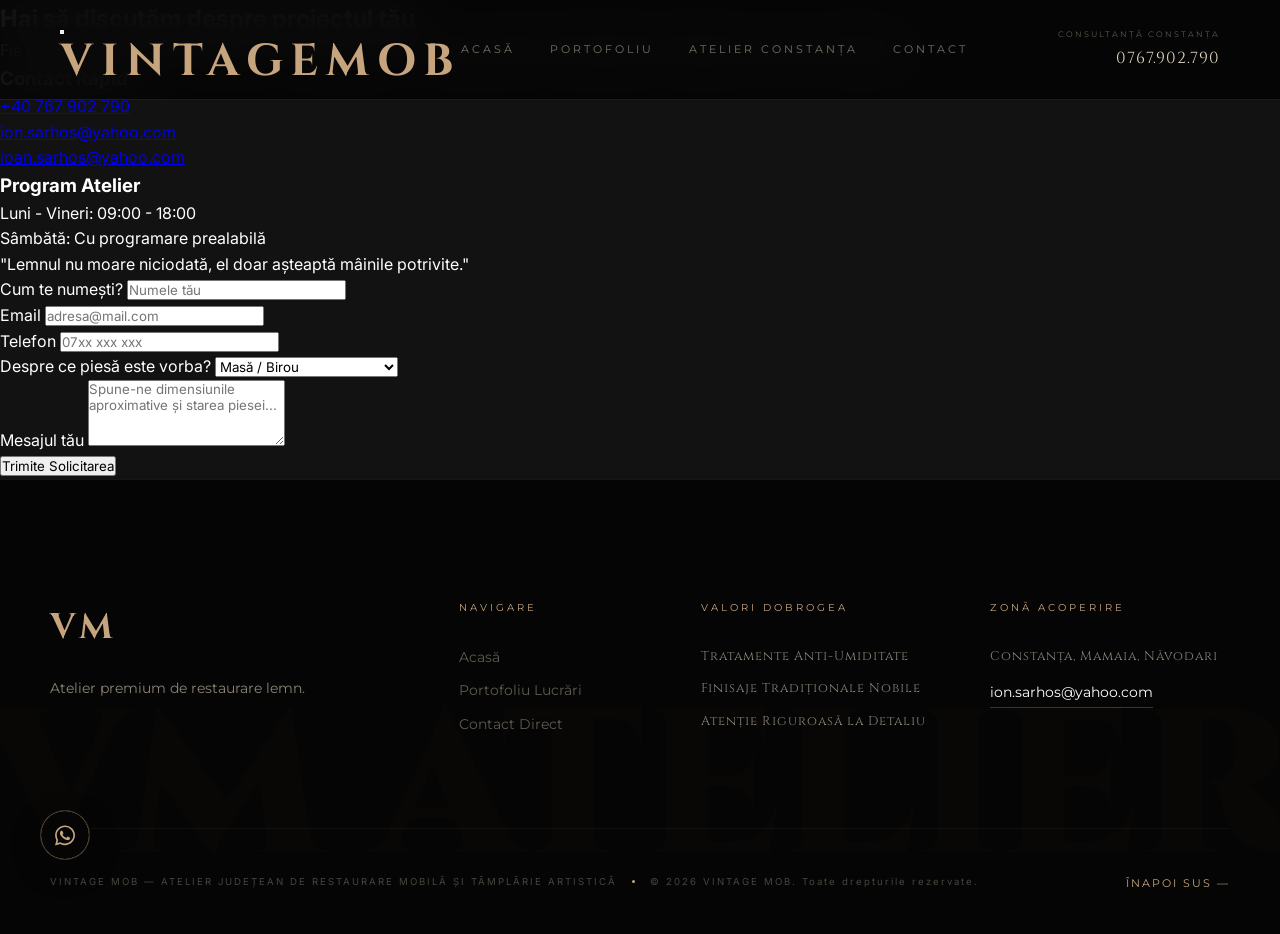
==== commit 887b2c00: "Update contact.html" ====
--- a/contact.html
+++ b/contact.html
@@ -3,59 +3,71 @@
 <head>
     <meta charset="UTF-8">
     <meta name="viewport" content="width=device-width, initial-scale=1.0">
-    <title>Contact Premium | VintageMob</title>
+    
+    <!-- LOCAL SEO CONSTANȚA – CONTACT -->
+    <title>Contact Atelier | VintageMob Constanța — Restaurare & Tâmplărie</title>
+    <meta name="description" content="Contactează atelierul VintageMob din Constanța. Solicită o evaluare pentru restaurare mobilă veche, recondiționare uși sau mobilier la comandă.">
+    <meta name="keywords" content="contact restaurare mobila constanta, telefon atelier tamplarie, evaluare mobila veche, pret reconditionare lemn">
+    
+    <meta name="format-detection" content="telephone=no">
+    <link href="https://fonts.googleapis.com/css2?family=Playfair+Display:ital,wght@0,700;1,400&family=Cinzel:wght@400;700&family=Montserrat:wght@200;300;400;600&family=Inter:wght@300;400;500;600;700&display=swap" rel="stylesheet">
     <link rel="stylesheet" href="style.css">
-    <link href="https://fonts.googleapis.com/css2?family=Inter:wght@300;400;700&display=swap" rel="stylesheet">
 </head>
-<body>
-
-   <header class="v-header-fixed">
-    <div class="v-header-container">
-        
-        <nav class="v-nav">
-            <a href="index.html" class="v-link">Acasă</a>
-            <a href="portofoliu.html" class="v-link">Portofoliu</a>
-            <a href="despre.html" class="v-link">Atelier</a>
-            <a href="contact.html" class="v-link">Contact</a>
-        </nav>
-
-        <div class="v-logo-box">
-            <a href="index.html" class="v-logo">VM</a>
+
+<body class="bg-dark">
+
+    <!-- HEADER UNIFICAT VINTAGEMOB -->
+    <header class="v-header-fixed">
+        <div class="v-header-container">
+            
+            <div class="v-left-header-zone">
+                <button class="v-mobile-toggle" id="mobile-menu-btn" aria-label="Meniu">
+                    <span></span>
+                    <span></span>
+                    <span></span>
+                </button>
+                <div class="v-logo-box">
+                    <a href="index.html" class="v-logo">VintageMob</a>
+                </div>
+            </div>
+
+            <nav class="v-nav" id="v-navigation-menu">
+                <a href="index.html" class="v-link">Acasă</a>
+                <a href="portofoliu.html" class="v-link">Portofoliu</a>
+                <a href="despre.html" class="v-link">Atelier Constanța</a>
+                <a href="contact.html" class="v-link">Contact</a>
+            </nav>
+
+            <div class="v-action">
+                <a href="tel:0767902790" class="v-tel-link">
+                    <span class="v-tel-label">Consultanță Constanța</span>
+                    <span class="v-tel-num">0767.902.790</span>
+                    <div class="v-line-anim"></div>
+                </a>
+            </div>
+
         </div>
-
-        <div class="v-action">
-            <a href="tel:0767902790" class="v-tel-link">
-                <span class="v-tel-label">Consultanță Directă</span>
-                <span class="v-tel-num">0767.902.790</span>
-                <div class="v-line-anim"></div>
-            </a>
-        </div>
-
-    </div>
-</header>
-
+    </header>
 
     <main class="contact-premium">
         <section class="contact-intro">
             <h1>Hai să discutăm despre proiectul tău</h1>
-            <p>Fie că este o moștenire de familie sau o piesă găsită într-un târg, îi putem reda strălucirea.</p>
+            <p>Fie că este o moștenire de familie sau o piesă găsită într-un târg, îi putem reda strălucirea în atelierul nostru din Constanța.</p>
         </section>
 
         <div class="contact-grid">
             <aside class="contact-details">
+                <div class="info-block">
+                    <h3>Contact Rapid</h3>
+                    <p><a href="tel:+40767902790" class="contact-link-active">+40 767 902 790</a></p>
+                    <p><a href="mailto:ion.sarhos@yahoo.com" class="contact-link-active">ion.sarhos@yahoo.com</a></p>
+                    <p><a href="mailto:ioan.sarhos@yahoo.com" class="contact-link-active">ioan.sarhos@yahoo.com</a></p>
+                </div>
                 
                 <div class="info-block">
-    <h3>Contact Rapid</h3>
-    <p><a href="tel:+40767902790" class="contact-link-active">+40 767 902 790</a></p>
-    
-    <p><a href="mailto:ion.sarhos@yahoo.com" class="contact-link-active">ion.sarhos@yahoo.com</a></p>
-    <p><a href="mailto:ioan.sarhos@yahoo.com" class="contact-link-active">ioan.sarhos@yahoo.com</a></p>
-</div>
-                <div class="info-block">
-                    
-                    <h3>Program</h3>
-                    <p>L - V: 09:00 - 18:00</p>
-                    
+                    <h3>Program Atelier</h3>
+                    <p>Luni - Vineri: 09:00 - 18:00</p>
+                    <p>Sâmbătă: Cu programare prealabilă</p>
                 </div>
 
                 <blockquote class="contact-quote">
@@ -63,124 +75,150 @@
                 </blockquote>
             </aside>
 
-
-
-
-
-<section class="form-wrapper">
-    <form action="https://formspree.io/f/mykdwbqo" method="POST" enctype="multipart/form-data" class="modern-form">
-        
-        <div class="input-row">
-            <div class="input-group">
-                <label>Cum te numești?</label>
-                <input type="text" name="nume" placeholder="Numele tău" required>
-            </div>
-            <div class="input-group">
-                <label>Email</label>
-                <input type="email" name="email" placeholder="adresa@mail.com" required>
-            </div>
-        </div>
-        
-        <div class="input-row">
-            <div class="input-group">
-                <label>Telefon</label>
-                <input type="tel" name="telefon" placeholder="07xx xxx xxx" required>
-            </div>
-            <div class="input-group">
-                <label>Despre ce piesă este vorba?</label>
-                <select name="tip_mobila">
-                    <option value="masa">Masă / Birou</option>
-                    <option value="mobila-comanda">Mobilă la comandă</option>
-                    <option value="scaune">Scaune / Fotolii</option>
-                    <option value="tamplarie-comanda">Uși / Ferestre la comandă</option>
-                    <option value="dulap">Dulap / Comodă</option>
-                    <option value="altceva">Altceva</option>
-                </select>
-            </div>
-        </div>
-
-        <div class="input-group">
-            <label>Mesajul tău</label>
-            <textarea name="mesaj" rows="4" placeholder="Spune-ne dimensiunile aproximative și starea piesei..."></textarea>
-        </div>
-
-        <button type="submit" class="btn-premium">Trimite Solicitarea</button>
-    </form>
-</section>
-
-
-
-
-            
-            
+            <section class="form-wrapper">
+                <form action="https://formspree.io/f/mykdwbqo" method="POST" enctype="multipart/form-data" class="modern-form">
+                    
+                    <div class="input-row">
+                        <div class="input-group">
+                            <label>Cum te numești?</label>
+                            <input type="text" name="nume" placeholder="Numele tău" required>
+                        </div>
+                        <div class="input-group">
+                            <label>Email</label>
+                            <input type="email" name="email" placeholder="adresa@mail.com" required>
+                        </div>
+                    </div>
+                    
+                    <div class="input-row">
+                        <div class="input-group">
+                            <label>Telefon</label>
+                            <input type="tel" name="telefon" placeholder="07xx xxx xxx" required>
+                        </div>
+                        <div class="input-group">
+                            <label>Despre ce piesă este vorba?</label>
+                            <select name="tip_mobila">
+                                <option value="masa">Masă / Birou</option>
+                                <option value="mobila-comanda">Mobilă la comandă</option>
+                                <option value="scaune">Scaune / Fotolii</option>
+                                <option value="tamplarie-comanda">Uși / Ferestre la comandă</option>
+                                <option value="dulap">Dulap / Comodă</option>
+                                <option value="altceva">Altceva</option>
+                            </select>
+                        </div>
+                    </div>
+
+                    <div class="input-group">
+                        <label>Mesajul tău</label>
+                        <textarea name="mesaj" rows="4" placeholder="Spune-ne dimensiunile aproximative și starea piesei..."></textarea>
+                    </div>
+
+                    <button type="submit" class="btn-premium">Trimite Solicitarea</button>
+                </form>
+            </section>
         </div>
     </main>
 
-   <footer class="cinematic-footer">
-    <div class="footer-bg-text">VM ATELIER</div>
-
-    <div class="footer-container">
-        <div class="footer-grid">
-            
-            <div class="footer-col brand-col">
-                <a href="index.html" class="logo-classic">VM</a>
-                <p class="brand-desc">Pasiune pentru lemn.</p>
-            </div>
-            
-            <div class="footer-col">
-                <span class="footer-label">Navigare</span>
-                <nav class="footer-links">
-                    <a href="index.html">Acasă</a>
-                    <a href="portofoliu.html">Portofoliu</a>
-                    <a href="contact.html">Contact Direct</a>
-                </nav>
-            </div>
-
-            <div class="footer-col">
-                <span class="footer-label">Valori</span>
-                <div class="footer-static-wrap">
-                    <p class="footer-static-text">Conservare prin Artă</p>
-                    <p class="footer-static-text">Materiale Sustenabile</p>
-                    <p class="footer-static-text">Atenție la Detaliu</p>
-                </div>
-            </div>
-
-            <div class="footer-col">
-                <span class="footer-label">Atelier</span>
-                <div class="footer-links">
-                    <p class="footer-static-text">Constanța, România</p>
-                    <a href="mailto:ion.sarhos@yahoo.com" class="footer-cta-email">ion.sarhos@yahoo.com</a>
-                </div>
-            </div>
-
+    <!-- WHATSAPP WIDGET CONSTANȚA -->
+    <div class="wa-container">
+        <a href="https://wa.me/40767902790" target="_blank" class="wa-link">
+            <span class="wa-text">Consultanță WhatsApp Constanța</span>
+            <div class="wa-icon-box">
+                <svg viewBox="0 0 448 512" class="wa-svg"><path d="M380.9 97.1C339 55.1 283.2 32 223.9 32c-122.4 0-222 99.6-222 222 0 39.1 10.2 77.3 29.6 111L0 480l117.7-30.9c32.4 17.7 68.9 27 106.1 27h.1c122.3 0 224.1-99.6 224.1-222 0-59.3-25.2-115-67.1-157zm-157 341.6c-33.2 0-65.7-8.9-94-25.7l-6.7-4-69.8 18.3L72 359.2l-4.4-7c-18.5-29.4-28.2-63.3-28.2-98.2 0-101.7 82.8-184.5 184.6-184.5 49.3 0 95.6 19.2 130.4 54.1 34.8 34.9 56.2 81.2 56.1 130.5 0 101.8-84.9 184.6-186.6 184.6zm101.2-138.2c-5.5-2.8-32.8-16.2-37.9-18-5.1-1.9-8.8-2.8-12.5 2.8-3.7 5.6-14.3 18-17.6 21.8-3.2 3.7-6.5 4.2-12 1.4-5.5-2.8-23.2-8.5-44.2-27.1-16.4-14.6-27.4-32.7-30.6-38.2-3.2-5.6-.3-8.6 2.4-11.4 2.5-2.5 5.5-6.5 8.3-9.8 2.8-3.3 3.7-5.6 5.5-9.3 1.8-3.7.9-6.9-.5-9.7-1.4-2.8-12.5-30.1-17.1-41.2-4.5-10.8-9.1-9.3-12.5-9.5-3.2-.2-6.9-.2-10.6.1-3.7.3-9.7 1.4-14.8 6.9-5.1 5.6-19.4 19-19.4 46.3 0 27.3 19.9 53.7 22.6 57.4 2.8 3.7 39.1 59.7 94.8 83.8 13.2 5.8 23.5 9.2 31.5 11.8 13.3 4.2 25.4 3.6 35 2.2 10.7-1.5 32.8-13.4 37.4-26.4 4.6-13 4.6-24.1 3.2-26.4-1.3-2.5-5-3.9-10.5-6.6z"/></svg>
+            </div>
+        </a>
+    </div>
+
+    <!-- CINEMATIC FOOTER UNIFICAT -->
+    <footer class="cinematic-footer">
+        <div class="footer-bg-text">VM ATELIER</div>
+
+        <div class="footer-container">
+            <div class="footer-grid">
+                
+                <div class="footer-col brand-col">
+                    <a href="index.html" style="font-family: 'Cinzel', serif !important; font-size: 2.2rem !important; font-weight: 700 !important; color: #C5A47E !important; text-decoration: none !important; letter-spacing: 4px !important; text-transform: uppercase !important; display: inline-block; margin-bottom: 20px;">VM</a>
+                    <p class="brand-desc">Atelier premium de restaurare lemn.</p>
+                </div>
+
+                <div class="footer-col">
+                    <span class="footer-label">Navigare</span>
+                    <nav class="footer-links">
+                        <a href="index.html">Acasă</a>
+                        <a href="portofoliu.html">Portofoliu Lucrări</a>
+                        <a href="contact.html">Contact Direct</a>
+                    </nav>
+                </div>
+
+                <div class="footer-col">
+                    <span class="footer-label">Valori Dobrogea</span>
+                    <div class="footer-static-wrap">
+                        <p class="footer-static-text">Tratamente Anti-Umiditate</p>
+                        <p class="footer-static-text">Finisaje Tradiționale Nobile</p>
+                        <p class="footer-static-text">Atenție Riguroasă la Detaliu</p>
+                    </div>
+                </div>
+
+                <div class="footer-col">
+                    <span class="footer-label">Zonă Acoperire</span>
+                    <div class="footer-links">
+                        <p class="footer-static-text">Constanța, Mamaia, Năvodari</p>
+                        <a href="mailto:ion.sarhos@yahoo.com" class="footer-cta-email">ion.sarhos@yahoo.com</a>
+                    </div>
+                </div>
+
+            </div>
+
+            <div class="footer-bottom">
+                <div class="footer-legal">
+                    <span>VINTAGE MOB — ATELIER JUDEȚEAN DE RESTAURARE MOBILĂ ȘI TÂMPLĂRIE ARTISTICĂ</span>
+                    <div class="legal-dots"></div>
+                    <span>&copy; 2026 VINTAGE MOB. Toate drepturile rezervate.</span>
+                </div>
+                <div class="back-to-top">
+                    <a href="#top">Înapoi sus —</a>
+                </div>
+            </div>
         </div>
-
-        <div class="footer-bottom">
-            <div class="footer-legal">
-                <span>ROMÂNIA — ATELIER DE RESTAURARE ȘI DESIGN</span>
-                <div class="legal-dots"></div>
-                <span>&copy; 2026 VINTAGE MOB</span>
-            </div>
-            <div class="back-to-top">
-                <a href="#top">Înapoi sus —</a>
-            </div>
-        </div>
-    </div>
-</footer>
-
-
-
-<div class="wa-container">
-    <a href="https://wa.me/40767902790" target="_blank" class="wa-link">
-        <span class="wa-text">Consultanță WhatsApp</span>
-        <div class="wa-icon-box">
-            <svg viewBox="0 0 448 512" class="wa-svg">
-                <path d="M380.9 97.1C339 55.1 283.2 32 223.9 32c-122.4 0-222 99.6-222 222 0 39.1 10.2 77.3 29.6 111L0 480l117.7-30.9c32.4 17.7 68.9 27 106.1 27h.1c122.3 0 224.1-99.6 224.1-222 0-59.3-25.2-115-67.1-157zm-157 341.6c-33.2 0-65.7-8.9-94-25.7l-6.7-4-69.8 18.3L72 359.2l-4.4-7c-18.5-29.4-28.2-63.3-28.2-98.2 0-101.7 82.8-184.5 184.6-184.5 49.3 0 95.6 19.2 130.4 54.1 34.8 34.9 56.2 81.2 56.1 130.5 0 101.8-84.9 184.6-186.6 184.6zm101.2-138.2c-5.5-2.8-32.8-16.2-37.9-18-5.1-1.9-8.8-2.8-12.5 2.8-3.7 5.6-14.3 18-17.6 21.8-3.2 3.7-6.5 4.2-12 1.4-5.5-2.8-23.2-8.5-44.2-27.1-16.4-14.6-27.4-32.7-30.6-38.2-3.2-5.6-.3-8.6 2.4-11.4 2.5-2.5 5.5-6.5 8.3-9.8 2.8-3.3 3.7-5.6 5.5-9.3 1.8-3.7.9-6.9-.5-9.7-1.4-2.8-12.5-30.1-17.1-41.2-4.5-10.8-9.1-9.3-12.5-9.5-3.2-.2-6.9-.2-10.6.1-3.7.3-9.7 1.4-14.8 6.9-5.1 5.6-19.4 19-19.4 46.3 0 27.3 19.9 53.7 22.6 57.4 2.8 3.7 39.1 59.7 94.8 83.8 13.2 5.8 23.5 9.2 31.5 11.8 13.3 4.2 25.4 3.6 35 2.2 10.7-1.5 32.8-13.4 37.4-26.4 4.6-13 4.6-24.1 3.2-26.4-1.3-2.5-5-3.9-10.5-6.6z"/>
-            </svg>
-        </div>
-    </a>
-</div>
-
-
+    </footer>
+
+    <!-- SCRIPT CONTROL MENIU MOBIL -->
+    <script>
+        document.addEventListener('DOMContentLoaded', function() {
+            const menuBtn = document.getElementById('mobile-menu-btn');
+            const navMenu = document.getElementById('v-navigation-menu');
+            const navLinks = document.querySelectorAll('.v-link');
+
+            if (menuBtn && navMenu) {
+                menuBtn.addEventListener('click', function(e) {
+                    e.stopPropagation();
+                    menuBtn.classList.toggle('active');
+                    navMenu.classList.toggle('active');
+                    
+                    if(navMenu.classList.contains('active')) {
+                        document.body.style.overflow = 'hidden';
+                    } else {
+                        document.body.style.overflow = '';
+                    }
+                });
+
+                navLinks.forEach(link => {
+                    link.addEventListener('click', function() {
+                        menuBtn.classList.remove('active');
+                        navMenu.classList.remove('active');
+                        document.body.style.overflow = '';
+                    });
+                });
+
+                document.addEventListener('click', function(e) {
+                    if (!navMenu.contains(e.target) && !menuBtn.contains(e.target) && navMenu.classList.contains('active')) {
+                        menuBtn.classList.remove('active');
+                        navMenu.classList.remove('active');
+                        document.body.style.overflow = '';
+                    }
+                });
+            }
+        });
+    </script>
+    <script src="script.js"></script>
 </body>
-</html>+</html>
--- a/style.css
+++ b/style.css
@@ -8,15 +8,13 @@
     --gri-deschis: #D1D1D1;        /* Borduri și Hover */
     --gri-mediu: #666666;          /* Text secundar */
     --gri-inchis: #1A1A1A;         /* Header, Butoane, Text principal */
-}
-
-
-
-
-
-
-
-
+    --gold: #c2a063;               /* Auriu Vintage */
+    --dark: #121212;               /* Negru Intens */
+    --dark-soft: #1a1a1a;          /* Gri Foarte Închis */
+    --light: #ffffff;              /* Alb Pur */
+    --grey-text: #a0a0a0;          /* Gri pentru Text Secundar */
+    --border-dark: #333;           /* Culoare borduri și separatoare */
+}
 
 /* RESETARE GENERALĂ */
 * {
@@ -27,1963 +25,16 @@
 }
 
 body {
-    background-color: var(--alb-pur);
-    color: var(--gri-inchis);
-    line-height: 1.6;
-}
-
-/* ============================================================
-HEADER SUPREME - VINTAGEMOB (FINAL OPTIMIZED)
-============================================================ */
-
-.atelier-header {
-position: fixed !important;
-top: 0 !important;
-left: 0 !important;
-width: 100% !important;
-background: rgba(5, 5, 5, 0.95) !important; /* Negru intens, ușor transparent */
-backdrop-filter: blur(15px) !important;
-border-bottom: 1px solid rgba(197, 164, 126, 0.1) !important;
-padding: 20px 0 !important;
-z-index: 9999 !important;
-transition: all 0.4s ease !important;
-}
-
-.header-inner {
-max-width: 1400px !important;
-margin: 0 auto !important;
-padding: 0 50px !important;
-display: grid !important;
-grid-template-columns: 1fr auto 1fr !important; /* Centrare matematică a logoului */
-align-items: center !important;
-}
-
-/* --- NAVIGARE (STÂNGA) --- */
-.header-nav {
-display: flex !important;
-gap: 35px !important;
-}
-
-.nav-link {
-font-family: 'Montserrat', sans-serif !important;
-font-size: 0.75rem !important;
-text-transform: uppercase !important;
-letter-spacing: 2px !important;
-color: rgba(229, 217, 195, 0.5) !important;
-text-decoration: none !important;
-transition: 0.4s ease !important;
-font-weight: 400 !important;
-}
-
-.nav-link:hover {
-color: #E5D9C3 !important;
-transform: translateY(-1px) !important;
-}
-
-/* --- LOGO (CENTRU) --- */
-.logo-classic {
-font-family: 'Cinzel', serif !important;
-font-size: 2.6rem !important;
-font-weight: 700 !important;
-color: #C5A47E !important;
-text-decoration: none !important;
-letter-spacing: 6px !important;
-text-transform: uppercase !important;
-transition: 0.5s cubic-bezier(0.22, 1, 0.36, 1) !important;
-line-height: 1 !important;
-display: block !important;
-}
-
-.logo-classic:hover {
-color: #E5D9C3 !important;
-letter-spacing: 8px !important;
-text-shadow: 0 0 25px rgba(197, 164, 126, 0.3) !important;
-}
-
-/* --- ACTION / TEL (DREAPTA) --- */
-.header-action {
-display: flex !important;
-justify-content: flex-end !important;
-}
-
-.consultancy-link {
-text-align: right !important;
-text-decoration: none !important;
-position: relative !important;
-}
-
-.consultancy-label {
-display: block !important;
-font-family: 'Montserrat', sans-serif !important;
-font-size: 0.55rem !important;
-text-transform: uppercase !important;
-letter-spacing: 2px !important;
-color: rgba(229, 217, 195, 0.4) !important;
-margin-bottom: 2px !important;
-}
-
-.consultancy-num {
-font-family: 'Cinzel', serif !important;
-font-size: 0.95rem !important;
-color: #E5D9C3 !important;
-letter-spacing: 1px !important;
-transition: 0.4s ease !important;
-}
-
-.link-underline {
-position: absolute !important;
-bottom: -2px !important;
-right: 0 !important;
-width: 0 !important;
-height: 1px !important;
-background: #C5A47E !important;
-transition: width 0.4s ease !important;
-}
-
-.consultancy-link:hover .link-underline {
-width: 100% !important;
-}
-
-.consultancy-link:hover .consultancy-num {
-color: #FFFFFF !important;
-}
-
-/* --- MOBILE FIX --- */
-@media (max-width: 1100px) {
-.header-nav { display: none !important; }
-.header-inner {
-grid-template-columns: 1fr 1fr !important;
-padding: 0 30px !important;
-}
-.logo-classic { font-size: 2rem !important; }
-}
-
-/* ============================================================
-ULTRA-PRIORITY: ANULARE STILURI EXTERNE
-============================================================ */
-header, header *, .logo-classic, .nav-link, .consultancy-num {
-box-sizing: border-box !important;
-}
-
-
-
-
-/* =========================================
-   HERO SECTION - FULLSCREEN IMMERSIVE
-   ========================================= */
-.hero {
-    width: 100%;
-    height: 100vh; /* Ocupă exact 100% din înălțimea ecranului */
-    display: flex;
-    flex-direction: column;
-    justify-content: center;
-    align-items: center;
-    text-align: center;
-    position: relative;
-    overflow: hidden;
-    
-    /* Fundalul cu overlay întunecat pentru contrast maxim */
-    background: linear-gradient(rgba(0, 0, 0, 0.6), rgba(0, 0, 0, 0.7)), 
-                url('gm1.jpg') no-repeat center center;
-    background-size: cover !important;
-    background-attachment: fixed; /* Efect de parallax subtil */
-}
-
-.hero h1 {
-    font-family: 'Cinzel', serif;
-    font-size: clamp(3rem, 10vw, 6rem); /* Se adaptează de la mobil la desktop */
-    color: #fdfaf5;
-    margin-bottom: 20px;
-    letter-spacing: 15px;
-    text-transform: uppercase;
-    font-weight: 700;
-    text-shadow: 0 10px 30px rgba(0, 0, 0, 0.5);
-    animation: fadeInDown 1.5s ease;
-}
-
-.hero p {
-    font-family: 'Montserrat', sans-serif;
-    font-size: 1.2rem;
-    color: #C5A47E; /* Culoarea logo-ului pentru consistență */
-    letter-spacing: 8px;
-    text-transform: uppercase;
-    font-weight: 300;
-    position: relative;
-    padding-top: 30px;
-    animation: fadeInUp 1.5s ease;
-}
-
-/* Linia elegantă sub subtitlu */
-.hero p::before {
-    content: '';
-    position: absolute;
-    top: 0;
-    left: 50%;
-    transform: translateX(-50%);
-    width: 80px;
-    height: 1px;
-    background-color: #C5A47E;
-}
-
-/* =========================================
-   RÂNDURI ZIG-ZAG (HOME REFINEMENT)
-   ========================================= */
-.proiecte-home {
-    background-color: #050505; /* Negru pur pentru fundal */
-    padding: 100px 0;
-}
-
-.rand {
-    display: flex;
-    align-items: center;
-    justify-content: space-between;
-    padding: 80px 10%;
-    gap: 80px;
-    min-height: 60vh;
-}
-
-/* Alternanța automată (Zig-Zag) */
-.rand:nth-child(even) {
-    flex-direction: row-reverse;
-}
-
-.poza {
-    flex: 1.2;
-    overflow: hidden;
-    line-height: 0;
-    border: 1px solid rgba(197, 164, 126, 0.1);
-}
-
-.poza img {
-    width: 100%;
-    height: auto;
-    display: block;
-    transition: transform 1.2s cubic-bezier(0.19, 1, 0.22, 1);
-    filter: grayscale(20%);
-}
-
-.poza:hover img {
-    transform: scale(1.05);
-    filter: grayscale(0%);
-}
-
-.text-box {
-    flex: 1;
-}
-
-.text-box h3 {
-    font-family: 'Cinzel', serif;
-    font-size: 2rem;
-    color: #E5D9C3;
-    margin-bottom: 25px;
-    border-bottom: 1px solid #C5A47E;
-    padding-bottom: 15px;
-    display: inline-block;
-}
-
-.text-box p {
-    font-family: 'Montserrat', sans-serif;
-    color: rgba(229, 217, 195, 0.6);
-    line-height: 1.8;
-    font-size: 1.1rem;
-}
-
-/* Animații */
-@keyframes fadeInDown {
-    from { opacity: 0; transform: translateY(-30px); }
-    to { opacity: 1; transform: translateY(0); }
-}
-
-@keyframes fadeInUp {
-    from { opacity: 0; transform: translateY(30px); }
-    to { opacity: 1; transform: translateY(0); }
-}
-
-/* Mobile Fix */
-@media (max-width: 900px) {
-    .rand, .rand:nth-child(even) {
-        flex-direction: column;
-        padding: 50px 5%;
-        gap: 30px;
-        text-align: center;
-    }
-
-
-
-/* =========================================
-   ANIMATIE STATISTICI (REVEAL EFFECT)
-   ========================================= */
-
-.stats-section {
-    display: flex;
-    justify-content: space-around;
-    padding: 120px 10%;
-    background-color: #050505;
-    border-top: 1px solid rgba(197, 164, 126, 0.05);
-}
-
-.stat-item {
-    text-align: center;
-    opacity: 0; /* Invizibil la început */
-    transform: translateY(30px);
-    animation: statReveal 1s cubic-bezier(0.2, 1, 0.3, 1) forwards;
-}
-
-/* Delay-uri pentru ca itemele să apară pe rând (Stânga -> Dreapta) */
-.stat-item:nth-child(1) { animation-delay: 0.2s; }
-.stat-item:nth-child(2) { animation-delay: 0.4s; }
-.stat-item:nth-child(3) { animation-delay: 0.6s; }
-
-.stat-number {
-    display: block;
-    font-family: 'Cinzel', serif;
-    font-size: clamp(3rem, 5vw, 4.5rem);
-    font-weight: 700;
-    color: #C5A47E;
-    margin-bottom: 10px;
-    letter-spacing: 2px;
-}
-
-.stat-label {
-    font-family: 'Montserrat', sans-serif;
-    text-transform: uppercase;
-    letter-spacing: 4px;
-    font-size: 0.75rem;
-    color: rgba(229, 217, 195, 0.4);
-}
-
-@keyframes statReveal {
-    to {
-        opacity: 1;
-        transform: translateY(0);
-    }
-}
-/* Modificăm stat-item pentru a fi "pregătit" de animație */
-.stat-item {
-    text-align: center;
-    opacity: 0; 
-    transform: translateY(30px);
-    transition: all 1s cubic-bezier(0.2, 1, 0.3, 1);
-}
-
-/* Clasa pe care o va adăuga JavaScript-ul */
-.stat-item.visible {
-    opacity: 1;
-    transform: translateY(0);
-}
-
-/* Delay-uri pentru apariție succesivă */
-.stat-item.visible:nth-child(1) { transition-delay: 0.2s; }
-.stat-item.visible:nth-child(2) { transition-delay: 0.4s; }
-.stat-item.visible:nth-child(3) { transition-delay: 0.6s; }
-
-
-
-
-
-}
-/* =========================================
-   FORMULAR CONTACT
-   ========================================= */
-.contact-form {
-    max-width: 600px;
-    margin: 50px auto;
-    padding: 0 20px;
-}
-
-.contact-form input, 
-.contact-form textarea {
-    width: 100%;
-    padding: 15px;
-    margin-bottom: 20px;
-    border: 1px solid var(--gri-deschis);
-    background: var(--alb-pur);
-    font-size: 1rem;
-}
-
-.btn-trimite {
-    background-color: var(--gri-inchis);
-    color: var(--alb-pur);
-    padding: 15px 40px;
-    border: none;
-    text-transform: uppercase;
-    font-weight: bold;
-    cursor: pointer;
-    transition: opacity 0.3s;
-}
-
-.btn-trimite:hover {
-    opacity: 0.9;
-}
-
-
-
-
-/* --- PAGINA CONTACT PREMIUM --- */
-
-:root {
-    --bg-black: #050505;
-    --alb-murdar: #E5D9C3;
-    --text-muted: rgba(229, 217, 195, 0.6);
-}
-
-body {
-    background-color: var(--bg-black);
-    color: var(--alb-murdar);
-}
-
-.contact-premium {
-    padding: 120px 8% 80px;
-}
-
-/* Intro */
-.contact-intro {
-    text-align: center;
-    margin-bottom: 80px;
-}
-
-.contact-intro h1 {
-    font-family: 'Cinzel', serif;
-    font-size: 3rem;
-    letter-spacing: 5px;
-    margin-bottom: 20px;
-    text-transform: uppercase;
-}
-
-.contact-intro p {
-    font-family: 'Montserrat', sans-serif;
-    font-weight: 300;
-    opacity: 0.7;
-    max-width: 600px;
-    margin: 0 auto;
-}
-
-/* Grid Layout */
-.contact-grid {
-    display: grid;
-    grid-template-columns: 1fr 1.5fr;
-    gap: 100px;
-}
-
-/* Detalii Stânga (Asid) */
-.contact-details .info-block {
-    margin-bottom: 40px;
-}
-
-.info-block span {
-    font-family: 'Cinzel', serif;
-    font-size: 0.8rem;
-    color: var(--text-muted);
-    display: block;
-    margin-bottom: 10px;
-}
-
-.info-block h3 {
-    font-family: 'Cinzel', serif;
-    font-size: 1.2rem;
-    letter-spacing: 2px;
-    margin-bottom: 15px;
-}
-
-.info-block p {
-    font-family: 'Montserrat', sans-serif;
-    font-weight: 300;
-    line-height: 1.6;
-    opacity: 0.8;
-}
-
-.contact-quote {
-    margin-top: 60px;
-    font-family: 'Cinzel', serif;
-    font-style: italic;
-    font-size: 1.1rem;
-    border-left: 1px solid var(--alb-murdar);
-    padding-left: 20px;
-    opacity: 0.5;
-}
-
-
-
-
-
-
-
-
-
-/* --- FORMULAR VINTAGEMOB REPARAT COMPLET --- */
-
-.form-wrapper {
-    background: #0a0a0a !important; /* Fundal închis */
-    padding: 40px !important;
-    border: 1px solid rgba(229, 217, 195, 0.1) !important;
-    width: 100%;
-    box-sizing: border-box;
-}
-
-.modern-form {
-    display: flex;
-    flex-direction: column;
-    gap: 25px;
-}
-
-/* Alinierea pe două coloane */
-.input-row {
-    display: grid !important;
-    grid-template-columns: 1fr 1fr !important; /* Două coloane egale */
-    gap: 30px !important;
-}
-
-.input-group {
-    display: flex;
-    flex-direction: column;
-}
-
-.input-group label {
-    font-family: 'Cinzel', serif !important;
-    font-size: 0.75rem !important;
-    color: #E5D9C3 !important; /* Alb murdar vizibil */
-    text-transform: uppercase;
-    letter-spacing: 2px;
-    margin-bottom: 10px;
-    display: block;
-}
-
-/* Stil pentru Input, Select și Textarea */
-.input-group input, 
-.input-group select, 
-.input-group textarea {
-    background: transparent !important;
-    border: none !important;
-    border-bottom: 1px solid rgba(229, 217, 195, 0.3) !important;
-    color: #FFFFFF !important; /* Scrisul clientului e alb pur */
-    padding: 12px 0 !important;
-    font-family: 'Montserrat', sans-serif !important;
-    font-size: 1rem !important;
-    outline: none !important;
-    width: 100%;
-}
-
-.input-group input:focus, 
-.input-group select:focus, 
-.input-group textarea:focus {
-    border-bottom-color: #E5D9C3 !important;
-}
-
-/* Ajustare Select pentru a fi lizibil */
-.input-group select option {
-    background-color: #0a0a0a;
-    color: #E5D9C3;
-}
-
-/* Butonul Premium */
-.btn-premium {
-    background-color: #E5D9C3 !important;
-    color: #050505 !important;
-    border: none !important;
-    padding: 20px !important;
-    font-family: 'Cinzel', serif !important;
-    font-weight: 700 !important;
-    letter-spacing: 4px !important;
-    text-transform: uppercase !important;
-    cursor: pointer !important;
-    transition: 0.4s !important;
-    margin-top: 20px;
-}
-
-.btn-premium:hover {
-    background-color: #FFFFFF !important;
-    letter-spacing: 6px !important;
-}
-
-/* Placeholders mai vizibili */
-::placeholder {
-    color: rgba(229, 217, 195, 0.4) !important;
-}
-
-/* Mobile Fix */
-@media (max-width: 768px) {
-    .input-row {
-        grid-template-columns: 1fr !important; /* O singură coloană pe telefon */
-        gap: 20px !important;
-    }
-}
-
-
-/* --- STILIZARE LISTĂ ASCUNSĂ (SELECT) --- */
-
-.input-group select {
-    background-color: transparent !important;
-    color: #E5D9C3 !important; /* Culoarea textului principal */
-    cursor: pointer !important;
-    appearance: none !important; /* Scoate săgeata default a browserului */
-    -webkit-appearance: none;
-    -moz-appearance: none;
-    padding-right: 30px !important; /* Spațiu pentru noua săgeată */
-    background-image: url("data:image/svg+xml,%3Csvg xmlns='http://www.w3.org/2000/svg' width='12' height='12' viewBox='0 0 24 24' fill='none' stroke='%23E5D9C3' stroke-width='2' stroke-linecap='round' stroke-linejoin='round'%3E%3Cpath d='m6 9 6 6 6-6'/%3E%3C/svg%3E") !important;
-    background-repeat: no-repeat !important;
-    background-position: right 10px center !important;
-}
-
-/* Stil pentru opțiunile care apar când dai click */
-.input-group select option {
-    background-color: #0d0d0d !important; /* Fundalul listei când e deschisă */
-    color: #E5D9C3 !important;
-    padding: 15px !important;
-    font-family: 'Montserrat', sans-serif !important;
-}
-
-/* Hover pe opțiuni (funcționează în funcție de browser) */
-.input-group select option:hover {
-    background-color: #1a1a1a !important;
-}
-
-/* Reparăm linia de jos să fie activă și la select */
-.input-group select:focus {
-    border-bottom-color: #E5D9C3 !important;
-}
-
-
-
-
-
-
-
-
-
-
-/* --- PORTFOLIO V3: MUZEAL & CINEMATIC --- */
-
-.portfolio-v3 {
-    background-color: #050505;
-    color: #E5D9C3;
-}
-
-/* 1. HERO SECTION */
-.p-hero {
-    height: 100vh;
-    display: flex;
-    align-items: center;
-    justify-content: center;
-    text-align: center;
-    background: radial-gradient(circle at center, #0a0a0a 0%, #050505 100%);
-}
-
-.p-reveal-tag {
-    font-family: 'Montserrat', sans-serif;
-    font-size: 0.65rem;
-    text-transform: uppercase;
-    letter-spacing: 6px;
-    color: #C5A47E;
-    display: block;
-    margin-bottom: 30px;
-}
-
-.p-main-title {
-    font-family: 'Cinzel', serif;
-    font-size: clamp(2.5rem, 8vw, 5.5rem);
-    font-weight: 400;
-    line-height: 1.1;
-    margin-bottom: 40px;
-}
-
-.p-main-title em {
-    font-family: 'Playfair Display', serif; /* Dacă îl ai, altfel va lua default serif italic */
-    font-style: italic;
-    color: #C5A47E;
-}
-
-.p-scroll-indicator {
-    margin-top: 50px;
-    display: flex;
-    justify-content: center;
-}
-
-.p-line {
-    width: 1px;
-    height: 80px;
-    background: linear-gradient(to bottom, #C5A47E, transparent);
-}
-
-/* 2. DUAL DISPLAY (DIPTIC) */
-.p-project-entry {
-    padding: 150px 0;
-}
-
-.p-diptic {
-    display: grid;
-    grid-template-columns: 1fr 1fr;
-    gap: 30px;
-    padding: 0 5%;
-    height: 85vh;
-}
-
-.p-frame {
-    position: relative;
-    overflow: hidden;
-    background: #111;
-}
-
-.p-frame img {
-    width: 100%;
-    height: 100%;
-    object-fit: cover;
-    opacity: 0.8;
-    transition: all 1.8s cubic-bezier(0.19, 1, 0.22, 1);
-}
-
-.p-frame:hover img {
-    opacity: 1;
-    transform: scale(1.05);
-}
-
-.p-meta-tag {
-    position: absolute;
-    bottom: 30px;
-    left: 30px;
-    font-family: 'Montserrat', sans-serif;
-    font-size: 0.6rem;
-    letter-spacing: 3px;
-    text-transform: uppercase;
-    background: rgba(0,0,0,0.7);
-    padding: 10px 20px;
-    border: 1px solid rgba(197, 164, 126, 0.2);
-}
-
-/* 3. DESCRIPTION GRID */
-.p-description-grid {
-    padding: 60px 5% 0;
-    display: grid;
-    grid-template-columns: 0.5fr 1.5fr;
-    align-items: flex-start;
-}
-
-.p-description-grid.central {
-    grid-template-columns: 1fr;
-    text-align: center;
-    max-width: 800px;
-    margin: 0 auto;
-}
-
-.p-number {
-    font-family: 'Cinzel', serif;
-    font-size: 5rem;
-    color: rgba(197, 164, 126, 0.1);
-    line-height: 1;
-}
-
-.p-info h2 {
-    font-family: 'Cinzel', serif;
-    font-size: 2.2rem;
-    color: #E5D9C3;
-    margin-bottom: 20px;
-}
-
-.p-info p {
-    font-family: 'Montserrat', sans-serif;
-    font-weight: 300;
-    line-height: 1.8;
-    color: rgba(229, 217, 195, 0.7);
-    max-width: 600px;
-}
-
-.p-link-luxury {
-    display: inline-block;
-    margin-top: 30px;
-    font-family: 'Montserrat', sans-serif;
-    font-size: 0.75rem;
-    text-transform: uppercase;
-    letter-spacing: 2px;
-    color: #C5A47E;
-    text-decoration: none;
-    border-bottom: 1px solid rgba(197, 164, 126, 0.3);
-    padding-bottom: 5px;
-    transition: 0.4s;
-}
-
-.p-link-luxury:hover {
-    color: #fff;
-    border-color: #fff;
-    padding-right: 15px;
-}
-
-/* 4. CAROUSEL SHOWCASE */
-.p-gallery-showcase {
-    padding: 150px 0;
-    background-color: #080808;
-}
-
-.p-gallery-header {
-    text-align: center;
-    margin-bottom: 80px;
-}
-
-.p-carousel {
-    position: relative;
-    width: 100%;
-    height: 80vh;
-    display: flex;
-    align-items: center;
-}
-
-.p-track-container {
-    width: 100%;
-    height: 100%;
-    overflow: hidden;
-}
-
-.p-track {
-    display: flex;
-    height: 100%;
-    transition: transform 1.2s cubic-bezier(0.77, 0, 0.175, 1);
-}
-
-/* --- REGULA PENTRU TOATE SLIDE-URILE --- */
-.p-slide {
-    min-width: 100%;
-    height: 85vh; /* Înălțime constantă */
-    display: flex;
-    align-items: center;
-    justify-content: center;
-    background-color: #050505;
-    overflow: hidden;
-}
-
-/* --- PRIMA POZĂ: FULL WIDTH (STÂNGA-DREAPTA) --- */
-.p-slide:first-child img {
-    width: 100% !important;
-    height: 100% !important;
-    object-fit: cover !important; /* Aceasta se va întinde pe tot ecranul */
-    filter: brightness(0.8); /* Puțin mai întunecată pentru aspect dramatic */
-}
-
-/* --- RESTUL POZELOR: REZOLUȚIE COMPLETĂ (FĂRĂ TĂIERE) --- */
-.p-slide:not(:first-child) img {
-    max-width: 95%; /* Lăsăm puțin spațiu la margini pentru eleganță */
-    max-height: 90%;
-    width: auto !important;
-    height: auto !important;
-    object-fit: contain !important; /* Aici vedem toată poza, chiar dacă e portret */
-    box-shadow: 0 30px 60px rgba(0,0,0,0.8);
-}
-
-/* Stil pentru butoanele de navigare ca să nu acopere pozele */
-.p-nav {
-    z-index: 100;
-    background: rgba(0,0,0,0.2);
-    border-radius: 50%;
-    width: 60px;
-    height: 60px;
-    display: flex;
-    align-items: center;
-    justify-content: center;
-    transition: 0.3s;
-}
-
-.p-nav:hover {
-    background: rgba(197, 164, 126, 0.8);
-    color: #050505;
-}
-
-.p-nav {
-    position: absolute;
-    top: 50%;
-    transform: translateY(-50%);
-    background: transparent;
-    border: none;
-    color: #C5A47E;
-    font-size: 3rem;
-    cursor: pointer;
-    z-index: 10;
-    transition: 0.4s;
-    opacity: 0.5;
-}
-
-.p-nav:hover {
-    opacity: 1;
-    color: #fff;
-}
-
-.p-prev { left: 40px; }
-.p-next { right: 40px; }
-
-/* 5. FINAL CTA */
-.p-final-cta {
-    padding: 180px 5%;
-    text-align: center;
-    border-top: 1px solid rgba(197, 164, 126, 0.1);
-}
-
-.p-cta-inner h2 {
-    font-family: 'Cinzel', serif;
-    font-size: 2.5rem;
-    margin-bottom: 15px;
-}
-
-.p-cta-inner p {
-    font-family: 'Montserrat', sans-serif;
-    margin-bottom: 40px;
-    opacity: 0.6;
-}
-
-.p-btn-gold {
-    display: inline-block;
-    padding: 22px 55px;
-    background-color: #C5A47E;
-    color: #050505;
-    font-family: 'Cinzel', serif;
-    font-weight: 700;
-    text-decoration: none;
-    text-transform: uppercase;
-    letter-spacing: 4px;
-    transition: 0.5s;
-}
-
-.p-btn-gold:hover {
-    background-color: #fff;
-    letter-spacing: 6px;
-    transform: translateY(-5px);
-}
-
-/* RESPONSIVE */
-@media (max-width: 900px) {
-    .p-diptic {
-        grid-template-columns: 1fr;
-        height: auto;
-    }
-    .p-frame { height: 50vh; }
-    .p-description-grid { grid-template-columns: 1fr; }
-    .p-carousel { height: 50vh; }
-    .p-nav { font-size: 2rem; }
-    .p-prev { left: 10px; }
-    .p-next { right: 10px; }
-}
-
-
-
-/* --- SECTION VIDEO FULL WIDTH --- */
-.p-video-full {
-    width: 100%;
-    overflow: hidden;
-    background-color: #050505;
-}
-
-.p-video-wrapper-full {
-    position: relative;
-    width: 100%;
-    height: 80vh; /* Ocupă 80% din înălțimea ecranului */
-    display: flex;
-    align-items: center;
-    justify-content: center;
-}
-
-.v-content-full {
-    position: absolute;
-    top: 0;
-    left: -12%; /* Păstrăm crop-ul de 12% pe margini */
-    width: 124%; 
-    height: 100%;
-    object-fit: cover;
-    filter: brightness(0.4) contrast(1.1); /* Întunecăm pentru a scoate textul în evidență */
-}
-
-/* Containerul pentru derularea textului */
-.v-scrolling-overlay {
-    position: relative;
-    z-index: 10;
-    width: 100%;
-    overflow: hidden;
-}
-
-.v-scroll-container {
-    display: flex;
-    align-items: center;
-    justify-content: center;
-    white-space: nowrap;
-    animation: slowScroll 15s linear infinite; /* Mișcare foarte lentă și fluidă */
-}
-
-.v-scroll-phrase {
-    font-family: 'Cinzel', serif !important;
-    font-size: clamp(2rem, 8vw, 6rem) !important;
-    color: #E5D9C3;
-    letter-spacing: 20px;
-    text-transform: uppercase;
-    margin: 0 50px;
-    opacity: 0.8;
-}
-
-/* Linia elegantă între cele două concepte */
-.v-scroll-divider {
-    width: 150px;
-    height: 1px;
-    background: linear-gradient(90deg, transparent, #C5A47E, transparent);
-    margin: 0 30px;
-}
-
-/* ANIMAȚIA DE DERULARE LENTĂ */
-@keyframes slowScroll {
-    0% {
-        transform: translateX(50%);
-        opacity: 0;
-    }
-    10%, 90% {
-        opacity: 1;
-    }
-    100% {
-        transform: translateX(-50%);
-        opacity: 0;
-    }
-}
-
-/* Overlay gradient pe margini pentru un look soft */
-.p-video-wrapper-full::after, .p-video-wrapper-full::before {
-    content: '';
-    position: absolute;
-    top: 0;
-    width: 15%;
-    height: 100%;
-    z-index: 11;
-    pointer-events: none;
-}
-
-.p-video-wrapper-full::before {
-    left: 0;
-    background: linear-gradient(90deg, #050505, transparent);
-}
-
-.p-video-wrapper-full::after {
-    right: 0;
-    background: linear-gradient(-90deg, #050505, transparent);
-}
-
-/* Mobile Adaptive */
-@media (max-width: 768px) {
-    .p-video-wrapper-full { height: 50vh; }
-    .v-scroll-phrase { letter-spacing: 8px; font-size: 2rem !important; }
-    .v-scroll-divider { width: 60px; }
-}
-
-
-
-
-
-/* --- FOOTER ULTIMATE EDITION --- */
-.cinematic-footer {
-    position: relative;
-    background-color: #050505;
-    padding: 120px 0 40px 0;
-    overflow: hidden;
-    border-top: 1px solid rgba(197, 164, 126, 0.1);
-}
-
-/* Textul uriaș de pe fundal */
-.footer-bg-text {
-    position: absolute;
-    bottom: -20px;
-    left: 50%;
-    transform: translateX(-50%);
-    font-family: 'Cinzel', serif;
-    font-size: 18vw;
-    font-weight: 900;
-    color: rgba(197, 164, 126, 0.03); /* Foarte discret */
-    white-space: nowrap;
-    pointer-events: none;
-    z-index: 0;
-}
-
-.footer-container {
-    max-width: 1400px;
-    margin: 0 auto;
-    padding: 0 50px;
-    position: relative;
-    z-index: 1;
-}
-
-.footer-grid {
-    display: grid;
-    grid-template-columns: 1.5fr 1fr 1fr 1.2fr;
-    gap: 60px;
-    margin-bottom: 80px;
-}
-
-/* Stil Logo în Footer */
-.brand-col .logo-classic {
-    font-size: 3rem;
-    margin-bottom: 25px;
-    display: inline-block;
-}
-
-.brand-desc {
-    font-family: 'Montserrat', sans-serif;
-    font-size: 0.9rem;
-    line-height: 1.8;
-    color: rgba(229, 217, 195, 0.6);
-    max-width: 300px;
-}
-
-.footer-label {
-    display: block;
-    font-family: 'Montserrat', sans-serif;
-    font-size: 0.65rem;
-    text-transform: uppercase;
-    letter-spacing: 3px;
-    color: #C5A47E;
-    margin-bottom: 30px;
-}
-
-.footer-links {
-    display: flex;
-    flex-direction: column;
-    gap: 15px;
-}
-
-.footer-links a {
-    font-family: 'Montserrat', sans-serif;
-    font-size: 0.85rem;
-    color: rgba(229, 217, 195, 0.4);
-    text-decoration: none;
-    transition: 0.4s;
-}
-
-.footer-links a:hover {
-    color: #E5D9C3;
-    transform: translateX(5px);
-}
-
-/* Coloana de Status/Contact */
-.availability {
-    font-family: 'Cinzel', serif;
-    font-size: 0.8rem;
-    color: #E5D9C3;
-    margin-bottom: 10px;
-    letter-spacing: 1px;
-}
-
-.footer-cta-email {
-    font-family: 'Montserrat', sans-serif;
-    font-size: 1rem;
-    color: #FFFFFF;
-    text-decoration: none;
-    border-bottom: 1px solid rgba(197, 164, 126, 0.3);
-    padding-bottom: 5px;
-    transition: 0.4s;
-}
-
-.footer-cta-email:hover {
-    border-bottom-color: #C5A47E;
-}
-
-/* Bara finală de jos */
-.footer-bottom {
-    border-top: 1px solid rgba(229, 217, 195, 0.05);
-    padding-top: 40px;
-    display: flex;
-    justify-content: space-between;
-    align-items: center;
-}
-
-.footer-legal {
-    display: flex;
-    align-items: center;
-    gap: 20px;
-    font-family: 'Montserrat', sans-serif;
-    font-size: 0.65rem;
-    letter-spacing: 1px;
-    color: rgba(229, 217, 195, 0.3);
-}
-
-.legal-dots {
-    width: 4px;
-    height: 4px;
-    background: #C5A47E;
-    border-radius: 50%;
-}
-
-.back-to-top a {
-    font-family: 'Montserrat', sans-serif;
-    font-size: 0.7rem;
-    text-transform: uppercase;
-    letter-spacing: 2px;
-    color: #C5A47E;
-    text-decoration: none;
-    transition: 0.4s;
-}
-
-.back-to-top a:hover {
-    letter-spacing: 4px;
-    color: #fff;
-}
-
-/* Mobile */
-@media (max-width: 1024px) {
-    .footer-grid { grid-template-columns: 1fr 1fr; }
-}
-
-@media (max-width: 600px) {
-    .footer-grid { grid-template-columns: 1fr; }
-    .footer-bottom { flex-direction: column; gap: 20px; text-align: center; }
-}
-
-
-
-
-
-
-
-
-/* --- RESPONSIVE OPTIMIZATION --- */
-@media (max-width: 992px) {
-    .project-story {
-        flex-direction: column !important; /* Toate devin coloane pe mobil */
-        min-height: auto;
-        padding: 80px 5%;
-    }
-    .project-image-parallax {
-        height: 50vh;
-        margin-bottom: 40px;
-    }
-    .project-content {
-        text-align: left !important; /* Toate textele aliniate la stânga pe mobil */
-    }
-    .project-number {
-        top: -10px;
-        font-size: 3rem;
-    }
-    .hero-portfolio-intro h1 {
-        font-size: clamp(3rem, 7vw, 5rem);
-    }
-    .lead-text {
-        font-size: 1.1rem;
-    }
-}
-
-@media (max-width: 576px) {
-    .hero-portfolio-intro h1 {
-        font-size: clamp(2.5rem, 6vw, 4rem);
-    }
-    .project-content h2 {
-        font-size: 2rem;
-    }
-    .cta-final h1 {
-        font-size: clamp(2rem, 5vw, 3.5rem);
-    }
-}
-
-/* Set background-image for parallax dynamically via CSS attribute */
-.project-image-parallax[data-img="proiect1.jpg"] { background-image: url('proiect1.jpg'); }
-.project-image-parallax[data-img="proiect2.jpg"] { background-image: url('proiect2.jpg'); }
-.project-image-parallax[data-img="proiect3.jpg"] { background-image: url('proiect3.jpg'); }
-.project-image-parallax[data-img="proiect4.jpg"] { background-image: url('proiect4.jpg'); }
-/* Adaugă aici și alte poze necesare */
-.hero-portfolio-intro { background-image: url('hero-portofoliu.jpg'); } /* Imaginea de intro */
-
-
-
-
-
-
-
-
-
-
-
-
-
-
-
-/* =========================================
-   1. VARIABILE, RESETARE & FONTURI
-   ========================================= */
-:root {
-    --gold: #c2a063; /* Auriu Vintage */
-    --dark: #121212; /* Negru Intens */
-    --dark-soft: #1a1a1a; /* Gri Foarte Închis */
-    --light: #ffffff; /* Alb Pur */
-    --grey-text: #a0a0a0; /* Gri pentru Text Secundar */
-    --border-dark: #333; /* Culoare borduri și separatoare */
-}
-
-/* Resetare și Fonturi */
-* {
-    margin: 0;
-    padding: 0;
-    box-sizing: border-box;
-    font-family: 'Inter', sans-serif; /* Font modern pentru corpul textului */
-}
-
-body {
     background-color: var(--dark);
     color: var(--light);
     line-height: 1.6;
-    overflow-x: hidden; /* Previne scroll-ul orizontal nedorit */
-}
-
-
-
-/* =========================================
-   3. HERO SECTION (IMAGINE DE FUNDAL SPECTACULOASĂ)
-   ========================================= */
-.hero-premium {
-    width: 100%;
-    height: 95vh; /* Aproape tot ecranul pentru impact */
-    display: flex;
-    flex-direction: column;
-    justify-content: center;
-    align-items: center;
-    text-align: center;
-    
-    /* Imagine de fundal spectaculoasă - o bancă de lucru vintage */
-    background: linear-gradient(rgba(0,0,0,0.7), rgba(0,0,0,0.8)), 
-                url('gm.jpg') no-repeat center center/cover;
-    
-    background-attachment: fixed; /* Efect de Parallax */
-    position: relative;
-    overflow: hidden; /* Pentru a ascunde orice depășire a imaginii */
-}
-
-.hero-premium h1 {
-    font-family: 'Playfair Display', serif; /* Font elegant pentru titlu */
-    font-size: clamp(3.5rem, 8vw, 6rem); /* Titlu mare, responsiv */
-    color: var(--light);
-    text-transform: uppercase;
-    letter-spacing: 5px;
-    margin-bottom: 25px;
-    text-shadow: 0px 4px 10px rgba(0,0,0,0.6); /* Umbră subtilă pentru lizibilitate */
-}
-
-.hero-premium p {
-    color: var(--gold);
-    font-size: clamp(1.1rem, 2.5vw, 1.6rem);
-    letter-spacing: 4px;
-    text-transform: uppercase;
-    margin-bottom: 40px;
-    font-weight: 300;
-}
-
-.btn-primary {
-    display: inline-block;
-    padding: 18px 40px;
-    background-color: var(--gold);
-    color: var(--dark);
-    text-decoration: none;
-    text-transform: uppercase;
-    font-weight: 700;
-    font-size: 1rem;
-    letter-spacing: 2px;
-    border: none;
-    border-radius: 3px;
-    transition: all 0.3s ease;
-    box-shadow: 0px 5px 15px rgba(0,0,0,0.3);
-}
-
-.btn-primary:hover {
-    background-color: var(--light);
-    color: var(--dark);
-    transform: translateY(-3px);
-    box-shadow: 0px 8px 20px rgba(0,0,0,0.4);
-}
-/* =========================================
-   4. RÂNDURI ZIG-ZAG (PROIECTE)
-   ========================================= */
-.rand {
-    display: flex;
-    align-items: center;
-    padding: 100px 10%;
-    gap: 80px;
-}
-
-.rand.invers {
-    flex-direction: row-reverse;
-    background-color: #1a1a1a; /* Gri foarte inchis pentru contrast */
-}
-
-.poza {
-    flex: 1.2;
-    overflow: hidden;
-}
-
-.poza img {
-    width: 100%;
-    display: block;
-    border: 1px solid #333;
-    transition: transform 0.6s cubic-bezier(0.2, 1, 0.3, 1);
-}
-
-.poza:hover img {
-    transform: scale(1.05);
-}
-
-.text-box {
-    flex: 1;
-}
-
-.text-box h3 {
-    font-family: 'Playfair Display', serif;
-    font-size: 2.2rem;
-    color: #c2a063;
-    margin-bottom: 20px;
-}
-
-.text-box p {
-    color: #a0a0a0;
-    font-size: 1.1rem;
-    max-width: 500px;
-}
-
-/* =========================================
-   5. STATISTICI (CIFRE)
-   ========================================= */
-.stats-section {
-    display: flex;
-    justify-content: space-around;
-    padding: 120px 10%;
-    background-color: #000000;
-    text-align: center;
-    border-top: 1px solid #222;
-}
-
-.stat-number {
-    display: block;
-    font-size: 4rem;
-    font-family: 'Playfair Display', serif;
-    font-weight: bold;
-    color: #c2a063;
-    margin-bottom: 10px;
-}
-
-.stat-label {
-    text-transform: uppercase;
-    letter-spacing: 3px;
-    font-size: 0.8rem;
-    color: #666;
-}
-
-/* =========================================
-   6. FOOTER PREMIUM EXTINS
-   ========================================= */
-/* --- FOOTER FINAL LIGA SUPERIOARĂ --- */
-.cinematic-footer {
-    position: relative;
-    background-color: #050505;
-    padding: 120px 0 40px 0;
-    overflow: hidden;
-    border-top: 1px solid rgba(197, 164, 126, 0.1);
-}
-
-.footer-bg-text {
-    position: absolute;
-    bottom: -20px;
-    left: 50%;
-    transform: translateX(-50%);
-    font-family: 'Cinzel', serif;
-    font-size: 16vw;
-    font-weight: 900;
-    color: rgba(197, 164, 126, 0.02);
-    white-space: nowrap;
-    pointer-events: none;
-    z-index: 0;
-}
-
-.footer-container {
-    max-width: 1400px;
-    margin: 0 auto;
-    padding: 0 50px;
-    position: relative;
-    z-index: 1;
-}
-
-/* Setăm Grid-ul pe 4 coloane */
-.footer-grid {
-    display: grid;
-    grid-template-columns: 1.5fr 0.8fr 1fr 1fr;
-    gap: 50px;
-    margin-bottom: 80px;
-}
-
-.footer-label {
-    display: block;
-    font-family: 'Montserrat', sans-serif;
-    font-size: 0.65rem;
-    text-transform: uppercase;
-    letter-spacing: 3px;
-    color: #C5A47E;
-    margin-bottom: 30px;
-}
-
-/* Stiluri Text Static (Valori/Atelier) */
-.footer-static-text {
-    font-family: 'Cinzel', serif;
-    font-size: 0.8rem;
-    color: rgba(229, 217, 195, 0.6);
-    margin-bottom: 12px;
-    letter-spacing: 1px;
-}
-
-.footer-links a {
-    font-family: 'Montserrat', sans-serif;
-    font-size: 0.85rem;
-    color: rgba(229, 217, 195, 0.4);
-    text-decoration: none;
-    display: block;
-    margin-bottom: 12px;
-    transition: 0.4s ease;
-}
-
-.footer-links a:hover {
-    color: #E5D9C3;
-    transform: translateX(5px);
-}
-
-.footer-cta-email {
-    font-family: 'Montserrat', sans-serif;
-    color: #FFFFFF !important;
-    border-bottom: 1px solid rgba(197, 164, 126, 0.3);
-    padding-bottom: 3px;
-    display: inline-block !important;
-}
-
-/* Copyright Bar */
-.footer-bottom {
-    border-top: 1px solid rgba(229, 217, 195, 0.05);
-    padding-top: 40px;
-    display: flex;
-    justify-content: space-between;
-    align-items: center;
-}
-
-.footer-legal {
-    font-family: 'Montserrat', sans-serif;
-    font-size: 0.6rem;
-    letter-spacing: 2px;
-    color: rgba(229, 217, 195, 0.3);
-    display: flex;
-    align-items: center;
-    gap: 15px;
-}
-
-.legal-dots {
-    width: 3px;
-    height: 3px;
-    background: #C5A47E;
-    border-radius: 50%;
-}
-
-.back-to-top a {
-    font-family: 'Montserrat', sans-serif;
-    font-size: 0.7rem;
-    text-transform: uppercase;
-    color: #C5A47E;
-    text-decoration: none;
-    letter-spacing: 2px;
-}
-
-/* Mobile */
-@media (max-width: 1024px) {
-    .footer-grid { grid-template-columns: 1fr 1fr; gap: 40px; }
-    .footer-bg-text { font-size: 25vw; }
-}
-
-
-/* =========================================
-   7. RESPONSIVE (MOBIL)
-   ========================================= */
-@media (max-width: 992px) {
-    .navbar {
-        height: auto;
-        padding: 25px;
-        flex-direction: column;
-        gap: 20px;
-    }
-    
-    .nav-links li {
-        margin: 0 15px;
-    }
-
-    .hero h1 {
-        font-size: 3rem;
-    }
-
-    .rand {
-        flex-direction: column !important;
-        text-align: center;
-        padding: 60px 5%;
-        gap: 40px;
-    }
-
-    .footer-main {
-        grid-template-columns: 1fr;
-        gap: 50px;
-        text-align: center;
-    }
-
-    .footer-brand p {
-        margin: 20px auto;
-    }
-}
-
-
-
-
-
-
-
-
-
-
-
-/* Ajustări specifice pentru textul de poveste */
-.text-box p {
-    margin-bottom: 20px; /* Spațiu între paragrafe */
-    text-align: justify; /* Aliniere curată a textului */
-}
-
-.text-box strong {
-    color: #c2a063; /* Cuvintele evidențiate devin aurii */
-}
-
-
-
-
-
-
-
-
-
-
-
-
-
-
-
-
-
-
-
-/* Containerul mutat în stânga jos */
-.wa-container {
-    position: fixed;
-    bottom: 40px;
-    left: 40px; /* Mutat de la right la left */
-    z-index: 9999;
-}
-
-.wa-link {
-    display: flex;
-    flex-direction: row-reverse; /* Inversăm ordinea: Iconița rămâne la ancoră, textul apare în dreapta ei */
-    align-items: center;
-    text-decoration: none;
-    gap: 15px;
-}
-
-/* Textul care apare discret dinspre stânga */
-.wa-text {
-    font-family: 'Montserrat', sans-serif;
-    font-size: 0.7rem;
-    text-transform: uppercase;
-    letter-spacing: 2px;
-    color: #C5A47E;
-    opacity: 0;
-    transform: translateX(-20px); /* Glisează dinspre stânga (negativ) */
-    transition: all 0.6s cubic-bezier(0.22, 1, 0.36, 1);
-    pointer-events: none; /* Previne activarea accidentală dacă mouse-ul e doar în zonă */
-}
-
-.wa-link:hover .wa-text {
-    opacity: 1;
-    transform: translateX(0);
-}
-
-/* --- RESTUL CODULUI (Iconița și Pulse) RĂMÂNE NESCHIMBAT --- */
-.wa-icon-box {
-    width: 50px;
-    height: 50px;
-    background: #050505;
-    border: 1px solid rgba(197, 164, 126, 0.3);
-    border-radius: 50%;
-    display: flex;
-    align-items: center;
-    justify-content: center;
-    transition: all 0.5s ease;
-    box-shadow: 0 10px 30px rgba(0,0,0,0.3);
-    position: relative;
-    overflow: hidden;
-}
-
-.wa-svg {
-    width: 20px;
-    fill: #C5A47E;
-    transition: all 0.5s ease;
-}
-
-.wa-icon-box::after {
-    content: '';
-    position: absolute;
-    width: 100%;
-    height: 100%;
-    border-radius: 50%;
-    border: 1px solid #C5A47E;
-    animation: wa-pulse 3s infinite;
-}
-
-@keyframes wa-pulse {
-    0% { transform: scale(1); opacity: 0.5; }
-    100% { transform: scale(1.5); opacity: 0; }
-}
-
-.wa-link:hover .wa-icon-box {
-    background: #C5A47E;
-    border-color: #C5A47E;
-}
-
-.wa-link:hover .wa-svg {
-    fill: #050505;
-    transform: scale(1.1);
-}
-
-
-
-
-
-
-
+    overflow-x: hidden;
+}
 
 /* ============================================================
-   PAGINA DESPRE: CINEMATIC & MODERN (OVERRIDE ACTIV)
-   ============================================================ */
-
-/* Reset special pentru a anula stilurile vechi de pe alte pagini */
-.about-cinematic .rand, 
-.about-cinematic .text-box, 
-.about-cinematic .poza {
-    background-color: transparent !important;
-    padding: 0 !important;
-    margin: 0 !important;
-    border: none !important;
-    gap: 0 !important;
-    display: block !important; /* Anulează flex-ul vechi dacă e cazul */
-}
-
-.about-cinematic {
-    background-color: #050505 !important;
-    color: #E5D9C3 !important;
-    font-family: 'Montserrat', sans-serif;
-}
-
-/* Hero Section Modern */
-.about-hero {
-    height: 75vh;
-    background: linear-gradient(rgba(0,0,0,0.65), rgba(0,0,0,0.65)), url('atelier.jpg') no-repeat center center/cover;
-    display: flex;
-    align-items: center;
-    justify-content: center;
-    text-align: center;
-    position: relative;
-    border-bottom: 1px solid rgba(197, 164, 126, 0.1);
-    margin-top: 0 !important; /* Asigură că lipsește spațiul sub header */
-}
-
-.hero-content-modern h1 {
-    font-family: 'Cinzel', serif !important;
-    font-size: clamp(2.5rem, 6vw, 4.5rem);
-    font-weight: 400;
-    line-height: 1.1;
-    color: #E5D9C3;
-    margin: 0;
-}
-
-.hero-content-modern h1 em {
-    font-style: italic;
-    color: #C5A47E;
-}
-
-.hero-line {
-    width: 60px;
-    height: 1px;
-    background-color: #C5A47E;
-    margin: 35px auto 0;
-}
-
-/* Grid-ul Introductiv - Anulează complet vechiul .rand */
-.about-intro-grid {
-    padding: 140px 8% !important;
-    display: grid !important;
-    grid-template-columns: 1fr 1fr !important;
-    gap: 100px !important;
-    align-items: center !important;
-    background: transparent !important;
-}
-
-.intro-image-box {
-    position: relative;
-    line-height: 0;
-}
-
-.intro-image-box img {
-    width: 100%;
-    filter: grayscale(20%);
-    border: 1px solid rgba(197, 164, 126, 0.2) !important;
-    transform: none !important; /* Anulează orice hover vechi */
-}
-
-.image-accent {
-    position: absolute;
-    top: -20px;
-    right: -20px;
-    width: 100px;
-    height: 100px;
-    border-top: 2px solid #C5A47E !important;
-    border-right: 2px solid #C5A47E !important;
-    z-index: 1;
-}
-
-.section-label {
-    font-family: 'Montserrat', sans-serif;
-    font-size: 0.75rem;
-    text-transform: uppercase;
-    letter-spacing: 5px;
-    color: #C5A47E;
-    display: block;
-    margin-bottom: 25px;
-}
-
-.intro-text-box h2 {
-    font-family: 'Cinzel', serif !important;
-    font-size: 2.8rem;
-    margin-bottom: 30px;
-    color: #E5D9C3;
-    border: none !important; /* Anulează bordura veche de la h3-ul din .text-box */
-    padding: 0 !important;
-}
-
-.intro-text-box p {
-    font-family: 'Montserrat', sans-serif !important;
-    line-height: 1.8 !important;
-    margin-bottom: 25px !important;
-    color: rgba(229, 217, 195, 0.75) !important;
-    text-align: left !important; /* Anulează justify-ul vechi */
-}
-
-/* Pilonii de activitate - Secțiune Curată */
-.piling-services {
-    padding: 120px 8%;
-    background-color: #0a0a0a !important;
-    border-top: 1px solid rgba(197, 164, 126, 0.05);
-}
-
-.services-container {
-    display: grid;
-    grid-template-columns: repeat(3, 1fr);
-    gap: 70px;
-    max-width: 1400px;
-    margin: 0 auto;
-}
-
-.service-block {
-    position: relative;
-    padding-top: 50px;
-}
-
-.service-block .p-number {
-    font-family: 'Cinzel', serif !important;
-    font-size: 3.5rem !important;
-    color: rgba(197, 164, 126, 0.08) !important;
-    position: absolute;
-    top: 0;
-    left: 0;
-    z-index: 0;
-}
-
-.service-block h3 {
-    font-family: 'Cinzel', serif !important;
-    font-size: 1.3rem !important;
-    color: #C5A47E !important;
-    margin-bottom: 20px !important;
-    position: relative;
-    z-index: 1;
-    border: none !important;
-}
-
-.service-block p {
-    font-family: 'Montserrat', sans-serif !important;
-    font-size: 0.95rem !important;
-    line-height: 1.7 !important;
-    color: rgba(229, 217, 195, 0.5) !important;
-}
-
-/* Promisiunea (CTA Final) */
-.about-promise {
-    padding: 160px 8%;
-    text-align: center;
-    background-color: #050505;
-}
-
-.promise-content h2 {
-    font-family: 'Cinzel', serif !important;
-    font-size: 3rem;
-    margin-bottom: 25px;
-    color: #E5D9C3;
-}
-
-.promise-content h2 em {
-    color: #C5A47E;
-    font-style: italic;
-}
-
-.promise-content p {
-    font-family: 'Montserrat', sans-serif;
-    max-width: 650px;
-    margin: 0 auto 50px;
-    opacity: 0.7;
-    font-size: 1.1rem;
-}
-
-.p-btn-gold {
-    display: inline-block;
-    padding: 22px 55px;
-    background-color: #C5A47E !important;
-    color: #050505 !important;
-    font-family: 'Cinzel', serif;
-    font-weight: 700;
-    text-decoration: none;
-    letter-spacing: 4px;
-    text-transform: uppercase;
-    transition: 0.5s ease;
-}
-
-.p-btn-gold:hover {
-    background-color: #FFFFFF !important;
-    letter-spacing: 6px;
-}
-
-/* Mobile Responsive - Hard Reset */
-@media (max-width: 1024px) {
-    .about-intro-grid { 
-        grid-template-columns: 1fr !important; 
-        gap: 60px !important; 
-        text-align: center !important; 
-        padding: 80px 5% !important;
-    }
-    .intro-text-box p { text-align: center !important; }
-    .services-container { grid-template-columns: 1fr !important; gap: 50px; }
-    .image-accent { display: none !important; }
-}
-
-
-
-
-
-
-
-
-
-
-
-
-/* ============================================================
-   HEADER SUPREME V4 - ARCHITECTURAL DESIGN
-   ============================================================ */
-
-/* Anulare Totală Stiluri Vechi pentru Header */
+HEADER SUPREME V4 - ARCHITECTURAL DESIGN (COMPLET)
+============================================================ */
+
 header, .atelier-header, .header-premium, .navbar {
     display: none !important; /* Ascundem orice tentativă de header vechi */
 }
@@ -2014,6 +65,28 @@
     align-items: center !important;
 }
 
+/* --- NAVIGAȚIE: MONTSERRAT --- */
+.v-nav {
+    display: flex !important;
+    gap: 35px !important;
+}
+
+.v-link {
+    font-family: 'Montserrat', sans-serif !important;
+    font-size: 0.7rem !important;
+    font-weight: 400 !important;
+    text-transform: uppercase !important;
+    letter-spacing: 3px !important;
+    color: rgba(229, 217, 195, 0.5) !important;
+    text-decoration: none !important;
+    transition: 0.4s ease !important;
+}
+
+.v-link:hover {
+    color: #C5A47E !important;
+    transform: translateY(-2px) !important;
+}
+
 /* --- LOGO: CENTRARE ABSOLUTĂ ȘI FONT CINZEL --- */
 .v-logo-box {
     display: flex !important;
@@ -2038,28 +111,6 @@
     text-shadow: 0 0 30px rgba(197, 164, 126, 0.3) !important;
 }
 
-/* --- NAVIGAȚIE: MONTSERRAT --- */
-.v-nav {
-    display: flex !important;
-    gap: 35px !important;
-}
-
-.v-link {
-    font-family: 'Montserrat', sans-serif !important;
-    font-size: 0.7rem !important;
-    font-weight: 400 !important;
-    text-transform: uppercase !important;
-    letter-spacing: 3px !important;
-    color: rgba(229, 217, 195, 0.5) !important;
-    text-decoration: none !important;
-    transition: 0.4s ease !important;
-}
-
-.v-link:hover {
-    color: #C5A47E !important;
-    transform: translateY(-2px) !important;
-}
-
 /* --- CONTACT DREAPTA --- */
 .v-action {
     display: flex !important;
@@ -2089,7 +140,7 @@
     letter-spacing: 1px !important;
 }
 
-.v-line-anim {
+.v-header-fixed .v-line-anim {
     position: absolute !important;
     bottom: -5px !important;
     right: 0 !important;
@@ -2109,45 +160,215 @@
     100% { transform: translateY(0); opacity: 1; }
 }
 
-/* --- MOBILE --- */
+/* --- MOBILE HEADER --- */
 @media (max-width: 1024px) {
     .v-nav { display: none !important; }
     .v-header-container { grid-template-columns: 1fr 1fr !important; padding: 0 30px !important; }
     .v-logo { font-size: 2rem !important; }
 }
 
-
-
-
-
-
-
-
-
-.contact-link-active {
-    color: inherit; /* Ia culoarea textului din părinte (alb-crem) */
-    text-decoration: none; /* Scoate linia de sub text */
-    transition: color 0.3s ease;
+/* =========================================
+   HERO SECTION - FIXATĂ ȘI CONFIGURATĂ REPETIȚIA PENTRU GM.JPG
+   ========================================= */
+.hero, .hero-premium {
+    width: 100%;
+    height: 100vh;
+    display: flex;
+    flex-direction: column;
+    justify-content: center;
+    align-items: center;
+    text-align: center;
+    position: relative;
+    overflow: hidden;
+    
+    background: linear-gradient(rgba(5, 5, 5, 0.7), rgba(5, 5, 5, 0.85)), 
+                url('gm.jpg') no-repeat center center/cover !important;
+    background-attachment: fixed !important;
+}
+
+.hero h1, .hero-premium h1 {
+    font-family: 'Cinzel', serif;
+    font-size: clamp(3rem, 8vw, 5.5rem);
+    color: #fdfaf5;
+    margin-bottom: 20px;
+    letter-spacing: 12px;
+    text-transform: uppercase;
+    font-weight: 700;
+    text-shadow: 0 10px 30px rgba(0, 0, 0, 0.6);
+    animation: fadeInDown 1.5s ease;
+}
+
+.hero p, .hero-premium p {
+    font-family: 'Montserrat', sans-serif;
+    font-size: clamp(1rem, 2.5vw, 1.4rem);
+    color: #C5A47E;
+    letter-spacing: 6px;
+    text-transform: uppercase;
+    font-weight: 300;
+    position: relative;
+    padding-top: 25px;
+    margin-bottom: 35px;
+    animation: fadeInUp 1.5s ease;
+}
+
+.hero p::before, .hero-premium p::before {
+    content: '';
+    position: absolute;
+    top: 0;
+    left: 50%;
+    transform: translateX(-50%);
+    width: 80px;
+    height: 1px;
+    background-color: #C5A47E;
+}
+
+/* CTA AUTOMAT PENTRU PRIMA PAGINĂ */
+.hero-cta, .btn-primary {
     display: inline-block;
-}
-
-.contact-link-active:hover {
-    color: #C5A47E; /* Se schimbă în auriul tău mat la hover */
-}
-
-
-
-
-
-
-
-
-
-
-
-
-
-/* --- TIMELINE SECTION STYLE --- */
+    padding: 18px 45px;
+    background-color: #C5A47E;
+    color: #050505;
+    text-decoration: none;
+    text-transform: uppercase;
+    font-weight: 700;
+    font-size: 0.85rem;
+    letter-spacing: 3px;
+    border: none;
+    border-radius: 0px;
+    transition: all 0.4s cubic-bezier(0.165, 0.84, 0.44, 1);
+    box-shadow: 0px 10px 30px rgba(0,0,0,0.4);
+    z-index: 5;
+}
+
+.hero-cta:hover, .btn-primary:hover {
+    background-color: #FFFFFF;
+    color: #050505;
+    transform: translateY(-4px);
+    box-shadow: 0px 15px 35px rgba(197, 164, 126, 0.25);
+    letter-spacing: 4px;
+}
+
+/* =========================================
+   RÂNDURI ZIG-ZAG (HOME REFINEMENT)
+   ========================================= */
+.proiecte-home {
+    background-color: #050505;
+    padding: 100px 0;
+}
+
+.rand {
+    display: flex;
+    align-items: center;
+    justify-content: space-between;
+    padding: 80px 10%;
+    gap: 80px;
+    min-height: 60vh;
+}
+
+.rand.invers, .rand:nth-child(even) {
+    flex-direction: row-reverse;
+}
+
+.rand.invers {
+    background-color: #0a0a0a;
+}
+
+.poza {
+    flex: 1.2;
+    overflow: hidden;
+    line-height: 0;
+    border: 1px solid rgba(197, 164, 126, 0.1);
+}
+
+.poza img {
+    width: 100%;
+    height: auto;
+    display: block;
+    transition: transform 1.2s cubic-bezier(0.19, 1, 0.22, 1);
+    filter: grayscale(15%);
+}
+
+.poza:hover img {
+    transform: scale(1.04);
+    filter: grayscale(0%);
+}
+
+.text-box {
+    flex: 1;
+}
+
+.text-box h3 {
+    font-family: 'Cinzel', serif;
+    font-size: 2rem;
+    color: #E5D9C3;
+    margin-bottom: 25px;
+    border-bottom: 1px solid #C5A47E;
+    padding-bottom: 15px;
+    display: inline-block;
+}
+
+.text-box p {
+    font-family: 'Montserrat', sans-serif;
+    color: rgba(229, 217, 195, 0.6);
+    line-height: 1.8;
+    font-size: 1.05rem;
+    margin-bottom: 15px;
+    text-align: justify;
+}
+
+.text-box strong {
+    color: #C5A47E;
+}
+
+/* =========================================
+   ANIMATIE STATISTICI (REVEAL EFFECT)
+   ========================================= */
+.stats-section {
+    display: flex;
+    justify-content: space-around;
+    padding: 120px 10%;
+    background-color: #000000;
+    text-align: center;
+    border-top: 1px solid rgba(197, 164, 126, 0.1);
+}
+
+.stat-item {
+    text-align: center;
+    opacity: 0; 
+    transform: translateY(30px);
+    transition: all 1s cubic-bezier(0.2, 1, 0.3, 1);
+}
+
+.stat-item.visible {
+    opacity: 1;
+    transform: translateY(0);
+}
+
+.stat-item.visible:nth-child(1) { transition-delay: 0.2s; }
+.stat-item.visible:nth-child(2) { transition-delay: 0.4s; }
+.stat-item.visible:nth-child(3) { transition-delay: 0.6s; }
+
+.stat-number {
+    display: block;
+    font-family: 'Cinzel', serif;
+    font-size: clamp(3rem, 5vw, 4.5rem);
+    font-weight: 700;
+    color: #C5A47E;
+    margin-bottom: 10px;
+    letter-spacing: 2px;
+}
+
+.stat-label {
+    font-family: 'Montserrat', sans-serif;
+    text-transform: uppercase;
+    letter-spacing: 4px;
+    font-size: 0.75rem;
+    color: rgba(229, 217, 195, 0.4);
+}
+
+/* =========================================
+   TIMELINE SECTION STYLE
+   ========================================= */
 .v-timeline-section {
     padding: 120px 5%;
     background-color: #050505;
@@ -2173,7 +394,6 @@
     position: relative;
 }
 
-/* Linia Verticală de pe Mijloc */
 .v-timeline-line {
     position: absolute;
     left: 50%;
@@ -2191,13 +411,12 @@
     width: 100%;
     margin-bottom: 80px;
     position: relative;
-    opacity: 0; /* Pentru animație */
+    opacity: 0;
     transform: translateY(40px);
     transition: all 1s cubic-bezier(0.22, 1, 0.36, 1);
 }
 
-/* Clasa adăugată de JS la scroll */
-.v-step.show {
+.v-step.show, .v-step.visible {
     opacity: 1;
     transform: translateY(0);
 }
@@ -2233,7 +452,6 @@
     line-height: 1.7;
 }
 
-/* Punctul auriu de pe linie */
 .v-step-dot {
     position: absolute;
     left: 50%;
@@ -2246,36 +464,14 @@
     z-index: 2;
 }
 
-/* Aranjament Stânga/Dreapta */
 .item-left { flex-direction: row; }
 .item-right { flex-direction: row-reverse; }
-
 .item-left .v-step-content { text-align: right; }
 .item-right .v-step-content { text-align: left; }
 
-/* Mobile Adaptability */
-@media (max-width: 768px) {
-    .v-timeline-line { left: 20px; }
-    .v-step { flex-direction: row !important; margin-bottom: 50px; }
-    .v-step-content { width: calc(100% - 60px); text-align: left !important; margin-left: 40px; }
-    .v-step-dot { left: 20px; }
-}
-
-
-
-
-
-
-
-
-
-
-
-
-
-/* --- ANULARE ȘI RECONSTRUCȚIE SECȚIUNE CONCEPT --- */
-
-/* Forțăm fundalul și anulăm padding-ul vechi dacă există conflicte */
+/* =========================================
+   CONCEPT SECTION OVERRIDE
+   ========================================= */
 .v-concept-section.v-override {
     background-color: #050505 !important;
     padding: 160px 10% !important;
@@ -2283,28 +479,25 @@
     border: none !important;
 }
 
-/* Badge-ul auriu de sus */
 .v-override .v-accent-badge {
     font-family: 'Montserrat', sans-serif !important;
     font-size: 0.65rem !important;
     text-transform: uppercase !important;
     letter-spacing: 6px !important;
-    color: #C5A47E !important; /* Auriul tău semnătură */
+    color: #C5A47E !important;
     margin-bottom: 35px !important;
     display: block !important;
 }
 
-/* Titlul principal */
 .v-override .v-concept-title {
     font-family: 'Cinzel', serif !important;
     font-size: clamp(2.2rem, 5vw, 3.8rem) !important;
-    color: #fdfaf5 !important; /* Un alb-crem foarte deschis pentru contrast pe negru */
+    color: #fdfaf5 !important;
     margin-bottom: 45px !important;
     letter-spacing: 2px !important;
     line-height: 1.2 !important;
 }
 
-/* Stilul pentru cuvântul cursiv */
 .v-override .v-concept-title em {
     font-family: 'Playfair Display', serif !important;
     font-style: italic !important;
@@ -2312,19 +505,17 @@
     text-transform: lowercase !important;
 }
 
-/* Textul descriptiv - Anulăm gri-ul șters */
 .v-override .v-concept-content p {
     font-family: 'Montserrat', sans-serif !important;
     font-size: 1.15rem !important;
     line-height: 2.2 !important;
-    color: rgba(229, 217, 195, 0.75) !important; /* Alb perlat cu opacitate pentru look cinematic */
+    color: rgba(229, 217, 195, 0.75) !important;
     max-width: 850px !important;
     margin: 0 auto !important;
     font-weight: 300 !important;
     text-align: center !important;
 }
 
-/* Linia de jos */
 .v-override .v-minimal-line {
     width: 80px !important;
     height: 1px !important;
@@ -2333,24 +524,9 @@
     opacity: 0.5 !important;
 }
 
-/* Anulăm orice alt stil de la containerele părinte care ar putea încurca */
-.v-concept-section * {
-    box-sizing: border-box !important;
-}
-
-
-
-
-
-
-
-
-
-
-/* =========================================
-   SECȚIUNE RECENZII - VINTAGEMOB (COMPLET)
-   ========================================= */
-
+/* =========================================
+   SECȚIUNE RECENZII
+   ========================================= */
 .v-reviews-section {
     padding: 120px 5%;
     background-color: #050505;
@@ -2360,41 +536,12 @@
     border-top: 1px solid rgba(197, 164, 126, 0.05);
 }
 
-.v-reviews-container {
-    max-width: 1200px;
-    margin: 0 auto;
-}
-
-/* --- REZUMAT MEDIE --- */
-.v-rating-summary {
-    margin-bottom: 60px;
-    animation: fadeIn 1.5s ease;
-}
-
-.v-average-number {
-    font-family: 'Cinzel', serif;
-    font-size: 5rem;
-    color: #C5A47E;
-    line-height: 1;
-    margin-bottom: 10px;
-}
-
-.v-average-stars {
-    color: #C5A47E;
-    font-size: 1.8rem;
-    letter-spacing: 8px;
-    margin-bottom: 15px;
-}
-
-.v-total-count {
-    font-family: 'Montserrat', sans-serif;
-    font-size: 0.75rem;
-    text-transform: uppercase;
-    letter-spacing: 3px;
-    color: rgba(229, 217, 195, 0.4);
-}
-
-/* --- GRID RECENZII --- */
+.v-reviews-container { max-width: 1200px; margin: 0 auto; }
+.v-rating-summary { margin-bottom: 60px; animation: fadeIn 1.5s ease; }
+.v-average-number { font-family: 'Cinzel', serif; font-size: 5rem; color: #C5A47E; line-height: 1; margin-bottom: 10px; }
+.v-average-stars { color: #C5A47E; font-size: 1.8rem; letter-spacing: 8px; margin-bottom: 15px; }
+.v-total-count { font-family: 'Montserrat', sans-serif; font-size: 0.75rem; text-transform: uppercase; letter-spacing: 3px; color: rgba(229, 217, 195, 0.4); }
+
 .v-reviews-grid {
     display: grid;
     grid-template-columns: repeat(auto-fit, minmax(320px, 1fr));
@@ -2425,268 +572,137 @@
     margin-bottom: 20px;
 }
 
-.v-review-author {
+.v-review-author { font-family: 'Cinzel', serif; color: #C5A47E; font-size: 0.9rem; letter-spacing: 2px; }
+
+/* BUTONUL ARTISTIC */
+.v-btn-wrapper { margin-top: 80px; display: flex; justify-content: center; perspective: 1000px; }
+.v-art-btn { position: relative; padding: 22px 60px; background: transparent; border: 1px solid rgba(197, 164, 126, 0.3); cursor: pointer; overflow: hidden; transition: all 0.6s cubic-bezier(0.165, 0.84, 0.44, 1); outline: none; }
+.v-btn-bg { position: absolute; top: 0; left: 0; width: 100%; height: 100%; background: #C5A47E; transform: scaleX(0); transform-origin: right; transition: transform 0.6s cubic-bezier(0.165, 0.84, 0.44, 1); z-index: 1; }
+.v-btn-content { position: relative; z-index: 2; display: flex; align-items: center; gap: 15px; color: #C5A47E; transition: all 0.5s ease; }
+.v-btn-text { font-family: 'Montserrat', sans-serif; font-size: 0.75rem; font-weight: 400; text-transform: uppercase; letter-spacing: 6px; }
+.v-btn-icon { font-size: 0.8rem; opacity: 0.5; transition: transform 0.8s ease; }
+
+.v-art-btn:hover { border-color: #C5A47E; box-shadow: 0 20px 40px rgba(0, 0, 0, 0.4); transform: translateY(-5px); }
+.v-art-btn:hover .v-btn-bg { transform: scaleX(1); transform-origin: left; }
+.v-art-btn:hover .v-btn-content { color: #050505; }
+.v-art-btn:hover .v-btn-icon { transform: rotate(180deg); opacity: 1; }
+
+/* WHATSAPP FIXED LEFT */
+.wa-container {
+    position: fixed;
+    bottom: 40px;
+    left: 40px;
+    z-index: 9999;
+}
+
+.wa-link { display: flex; flex-direction: row-reverse; align-items: center; text-decoration: none; gap: 15px; }
+.wa-text { font-family: 'Montserrat', sans-serif; font-size: 0.7rem; text-transform: uppercase; letter-spacing: 2px; color: #C5A47E; opacity: 0; transform: translateX(-20px); transition: all 0.6s cubic-bezier(0.22, 1, 0.36, 1); pointer-events: none; }
+.wa-link:hover .wa-text { opacity: 1; transform: translateX(0); }
+.wa-icon-box { width: 50px; height: 50px; background: #050505; border: 1px solid rgba(197, 164, 126, 0.3); border-radius: 50%; display: flex; align-items: center; justify-content: center; transition: all 0.5s ease; box-shadow: 0 10px 30px rgba(0,0,0,0.3); position: relative; overflow: hidden; }
+.wa-svg { width: 20px; fill: #C5A47E; transition: all 0.5s ease; }
+.wa-icon-box::after { content: ''; position: absolute; width: 100%; height: 100%; border-radius: 50%; border: 1px solid #C5A47E; animation: wa-pulse 3s infinite; }
+@keyframes wa-pulse { 0% { transform: scale(1); opacity: 0.5; } 100% { transform: scale(1.5); opacity: 0; } }
+.wa-link:hover .wa-icon-box { background: #C5A47E; border-color: #C5A47E; }
+.wa-link:hover .wa-svg { fill: #050505; transform: scale(1.1); }
+
+/* =========================================
+   CINEMATIC FOOTER - LIGA SUPERIOARĂ WITH REFINED VISITED FIX
+   ========================================= */
+.cinematic-footer {
+    position: relative;
+    background-color: #050505;
+    padding: 120px 0 40px 0;
+    overflow: hidden;
+    border-top: 1px solid rgba(197, 164, 126, 0.1);
+}
+
+.footer-bg-text {
+    position: absolute;
+    bottom: -20px;
+    left: 50%;
+    transform: translateX(-50%);
     font-family: 'Cinzel', serif;
-    color: #C5A47E;
+    font-size: 16vw;
+    font-weight: 900;
+    color: rgba(197, 164, 126, 0.02);
+    white-space: nowrap;
+    pointer-events: none;
+    z-index: 0;
+}
+
+.footer-container { max-width: 1400px; margin: 0 auto; padding: 0 50px; position: relative; z-index: 1; }
+.footer-grid { display: grid; grid-template-columns: 1.5fr 0.8fr 1fr 1fr; gap: 50px; margin-bottom: 80px; }
+.footer-label { display: block; font-family: 'Montserrat', sans-serif; font-size: 0.65rem; text-transform: uppercase; letter-spacing: 3px; color: #C5A47E; margin-bottom: 30px; }
+.footer-static-text { font-family: 'Cinzel', serif; font-size: 0.8rem; color: rgba(229, 217, 195, 0.6); margin-bottom: 12px; letter-spacing: 1px; }
+
+/* REPARARE RADICALĂ PENTRU LINKUL SPECIFIC DIN COLOANA BRAND (EVITARE CULOARE MOV) */
+.brand-col a,
+.brand-col a:link,
+.brand-col a:visited,
+.brand-col a:active {
+    font-family: 'Cinzel', serif !important;
+    font-size: 2.2rem !important;
+    font-weight: 700 !important;
+    color: #C5A47E !important;
+    text-decoration: none !important;
+    letter-spacing: 4px !important;
+    text-transform: uppercase !important;
+    display: inline-block !important;
+    margin-bottom: 20px !important;
+    transition: all 0.4s ease !important;
+}
+
+.brand-col a:hover {
+    color: #E5D9C3 !important;
+    letter-spacing: 6px !important;
+}
+
+.brand-desc {
+    font-family: 'Montserrat', sans-serif;
     font-size: 0.9rem;
-    letter-spacing: 2px;
-}
-
-/* --- BUTON ESTETIC PREMIUM --- */
-.v-btn-container {
-    margin-top: 80px;
-}
-
-.v-premium-btn {
-    position: relative;
-    background: transparent;
-    border: 1px solid rgba(197, 164, 126, 0.4);
-    color: #C5A47E;
-    padding: 20px 50px;
+    line-height: 1.8;
+    color: rgba(229, 217, 195, 0.6);
+    max-width: 300px;
+}
+
+.footer-links a {
     font-family: 'Montserrat', sans-serif;
-    font-size: 0.8rem;
-    text-transform: uppercase;
-    letter-spacing: 4px;
-    cursor: pointer;
-    overflow: hidden;
-    z-index: 1;
-    transition: all 0.5s cubic-bezier(0.23, 1, 0.32, 1);
-}
-
-.v-premium-btn::before {
-    content: '';
-    position: absolute;
-    bottom: -100%;
-    left: 0;
-    width: 100%;
-    height: 100%;
-    background-color: #C5A47E;
-    z-index: -1;
-    transition: all 0.5s cubic-bezier(0.23, 1, 0.32, 1);
-}
-
-.v-premium-btn:hover {
-    color: #050505;
-    letter-spacing: 6px;
-    box-shadow: 0 15px 30px rgba(197, 164, 126, 0.15);
-}
-
-.v-premium-btn:hover::before {
-    bottom: 0;
-}
-
-/* --- MODAL & FORMULAR --- */
-.v-review-modal {
-    display: none;
-    position: fixed;
-    z-index: 10000;
-    top: 0; left: 0;
-    width: 100%; height: 100%;
-    background: rgba(0, 0, 0, 0.95);
-    align-items: center;
-    justify-content: center;
-    backdrop-filter: blur(10px);
-}
-
-.v-modal-content {
-    background: #0a0a0a;
-    padding: 50px;
-    width: 90%;
-    max-width: 500px;
-    border: 1px solid #C5A47E;
-    position: relative;
-}
-
-.v-close {
-    position: absolute;
-    top: 20px; right: 25px;
-    color: #C5A47E;
-    font-size: 30px;
-    cursor: pointer;
-}
-
-/* Sistem Selectare Stele */
-.v-star-input {
-    display: flex;
-    flex-direction: row-reverse;
-    justify-content: center;
-    font-size: 2.5rem;
-    margin-bottom: 25px;
-}
-
-.v-star-input span {
-    color: #222;
-    cursor: pointer;
-    transition: 0.3s;
-}
-
-.v-star-input span:hover,
-.v-star-input span:hover ~ span,
-.v-star-input span.active,
-.v-star-input span.active ~ span {
-    color: #C5A47E;
-    text-shadow: 0 0 15px rgba(197, 164, 126, 0.4);
-}
-
-.v-modal-content input, 
-.v-modal-content textarea {
-    width: 100%;
-    background: #050505;
-    border: 1px solid #333;
-    color: #fdfaf5;
-    padding: 15px;
-    margin-bottom: 20px;
-    font-family: 'Montserrat', sans-serif;
-    outline: none;
-}
-
-.v-modal-content input:focus, 
-.v-modal-content textarea:focus {
-    border-color: #C5A47E;
-}
-
-.v-submit-btn {
-    width: 100%;
-    background: #C5A47E;
-    color: #050505;
-    border: none;
-    padding: 18px;
-    font-family: 'Montserrat', sans-serif;
-    font-weight: bold;
-    text-transform: uppercase;
-    letter-spacing: 2px;
-    cursor: pointer;
-    transition: 0.3s;
-}
-
-.v-submit-btn:hover {
-    background: #fdfaf5;
-}
-
-/* Moderare Admin */
-.delete-review-btn {
-    background: none;
-    border: none;
-    color: #ff4d4d;
-    font-size: 0.6rem;
-    cursor: pointer;
-    margin-top: 15px;
-    opacity: 0.4;
-    text-transform: uppercase;
-    letter-spacing: 1px;
-}
-
-.delete-review-btn:hover {
-    opacity: 1;
-}
-
-/* Animații */
-@keyframes fadeIn {
-    from { opacity: 0; transform: translateY(20px); }
-    to { opacity: 1; transform: translateY(0); }
-}
-
-/* Responsivitate */
-@media (max-width: 768px) {
-    .v-average-number { font-size: 3.5rem; }
-    .v-reviews-grid { grid-template-columns: 1fr; }
-    .v-modal-content { padding: 30px; }
-}
-
-/* --- CONTAINER BUTON --- */
-.v-btn-wrapper {
-    margin-top: 80px;
-    display: flex;
-    justify-content: center;
-    perspective: 1000px;
-}
-
-/* --- BUTONUL ARTISTIC --- */
-.v-art-btn {
-    position: relative;
-    padding: 22px 60px;
-    background: transparent;
-    border: 1px solid rgba(197, 164, 126, 0.3); /* Bordură foarte fină */
-    cursor: pointer;
-    overflow: hidden;
-    transition: all 0.6s cubic-bezier(0.165, 0.84, 0.44, 1);
-    outline: none;
-}
-
-/* --- FUNDALUL CARE APARE LA HOVER --- */
-.v-btn-bg {
-    position: absolute;
-    top: 0;
-    left: 0;
-    width: 100%;
-    height: 100%;
-    background: #C5A47E;
-    transform: scaleX(0); /* Pleacă de la 0 lățime */
-    transform-origin: right; /* Se deschide din dreapta spre stânga */
-    transition: transform 0.6s cubic-bezier(0.165, 0.84, 0.44, 1);
-    z-index: 1;
-}
-
-/* --- CONȚINUTUL (TEXT + ICONIȚE) --- */
-.v-btn-content {
-    position: relative;
-    z-index: 2;
-    display: flex;
-    align-items: center;
-    gap: 15px;
-    color: #C5A47E;
-    transition: all 0.5s ease;
-}
-
-.v-btn-text {
-    font-family: 'Montserrat', sans-serif;
-    font-size: 0.75rem;
-    font-weight: 400;
-    text-transform: uppercase;
-    letter-spacing: 6px;
-}
-
-.v-btn-icon {
-    font-size: 0.8rem;
-    opacity: 0.5;
-    transition: transform 0.8s ease;
-}
-
-/* --- EFECTE DE HOVER --- */
-.v-art-btn:hover {
-    border-color: #C5A47E;
-    box-shadow: 0 20px 40px rgba(0, 0, 0, 0.4);
-    transform: translateY(-5px);
-}
-
-.v-art-btn:hover .v-btn-bg {
-    transform: scaleX(1);
-    transform-origin: left; /* Se închide spre stânga la final */
-}
-
-.v-art-btn:hover .v-btn-content {
-    color: #050505; /* Textul devine negru pe fundalul auriu */
-}
-
-.v-art-btn:hover .v-btn-icon {
-    transform: rotate(180deg);
-    opacity: 1;
-}
-
-/* --- EFECT DE STRĂLUCIRE FINĂ --- */
-.v-art-btn::after {
-    content: '';
-    position: absolute;
-    top: -50%;
-    left: -50%;
-    width: 200%;
-    height: 200%;
-    background: radial-gradient(circle, rgba(255,255,255,0.1) 0%, transparent 70%);
-    opacity: 0;
-    transition: opacity 0.6s ease;
-    z-index: 3;
-}
-
-.v-art-btn:hover::after {
-    opacity: 1;
-}+    font-size: 0.85rem;
+    color: rgba(229, 217, 195, 0.4);
+    text-decoration: none;
+    display: block;
+    margin-bottom: 12px;
+    transition: 0.4s ease;
+}
+
+.footer-links a:hover { color: #E5D9C3; transform: translateX(5px); }
+.footer-cta-email { font-family: 'Montserrat', sans-serif; color: #FFFFFF !important; border-bottom: 1px solid rgba(197, 164, 126, 0.3); padding-bottom: 3px; display: inline-block !important; }
+.footer-bottom { border-top: 1px solid rgba(229, 217, 195, 0.05); padding-top: 40px; display: flex; justify-content: space-between; align-items: center; }
+.footer-legal { font-family: 'Montserrat', sans-serif; font-size: 0.6rem; letter-spacing: 2px; color: rgba(229, 217, 195, 0.3); display: flex; align-items: center; gap: 15px; }
+.legal-dots { width: 3px; height: 3px; background: #C5A47E; border-radius: 50%; }
+.back-to-top a { font-family: 'Montserrat', sans-serif; font-size: 0.7rem; text-transform: uppercase; color: #C5A47E; text-decoration: none; letter-spacing: 2px; }
+
+/* =========================================
+   RESPONSIVE (MOBIL ALL-IN-ONE)
+   ========================================= */
+@media (max-width: 1024px) {
+    .footer-grid { grid-template-columns: 1fr 1fr; gap: 40px; }
+    .footer-bg-text { font-size: 25vw; }
+}
+
+@media (max-width: 992px) {
+    .hero h1, .hero-premium h1 { font-size: 3rem; letter-spacing: 6px; }
+    .rand, .rand:nth-child(even) { flex-direction: column !important; text-align: center; padding: 60px 5%; gap: 40px; }
+    .v-timeline-line { left: 20px; }
+    .v-step { flex-direction: row !important; margin-bottom: 50px; }
+    .v-step-content { width: calc(100% - 60px); text-align: left !important; margin-left: 40px; }
+    .v-step-dot { left: 20px; }
+}
+
+@media (max-width: 600px) {
+    .footer-grid { grid-template-columns: 1fr; }
+    .footer-bottom { flex-direction: column; gap: 20px; text-align: center; }
+}
+
+@keyframes fadeInDown { from { opacity: 0; transform: translateY(-30px); } to { opacity: 1; transform: translateY(0); } }
+@keyframes fadeInUp { from { opacity: 0; transform: translateY(30px); } to { opacity: 1; transform: translateY(0); } }
